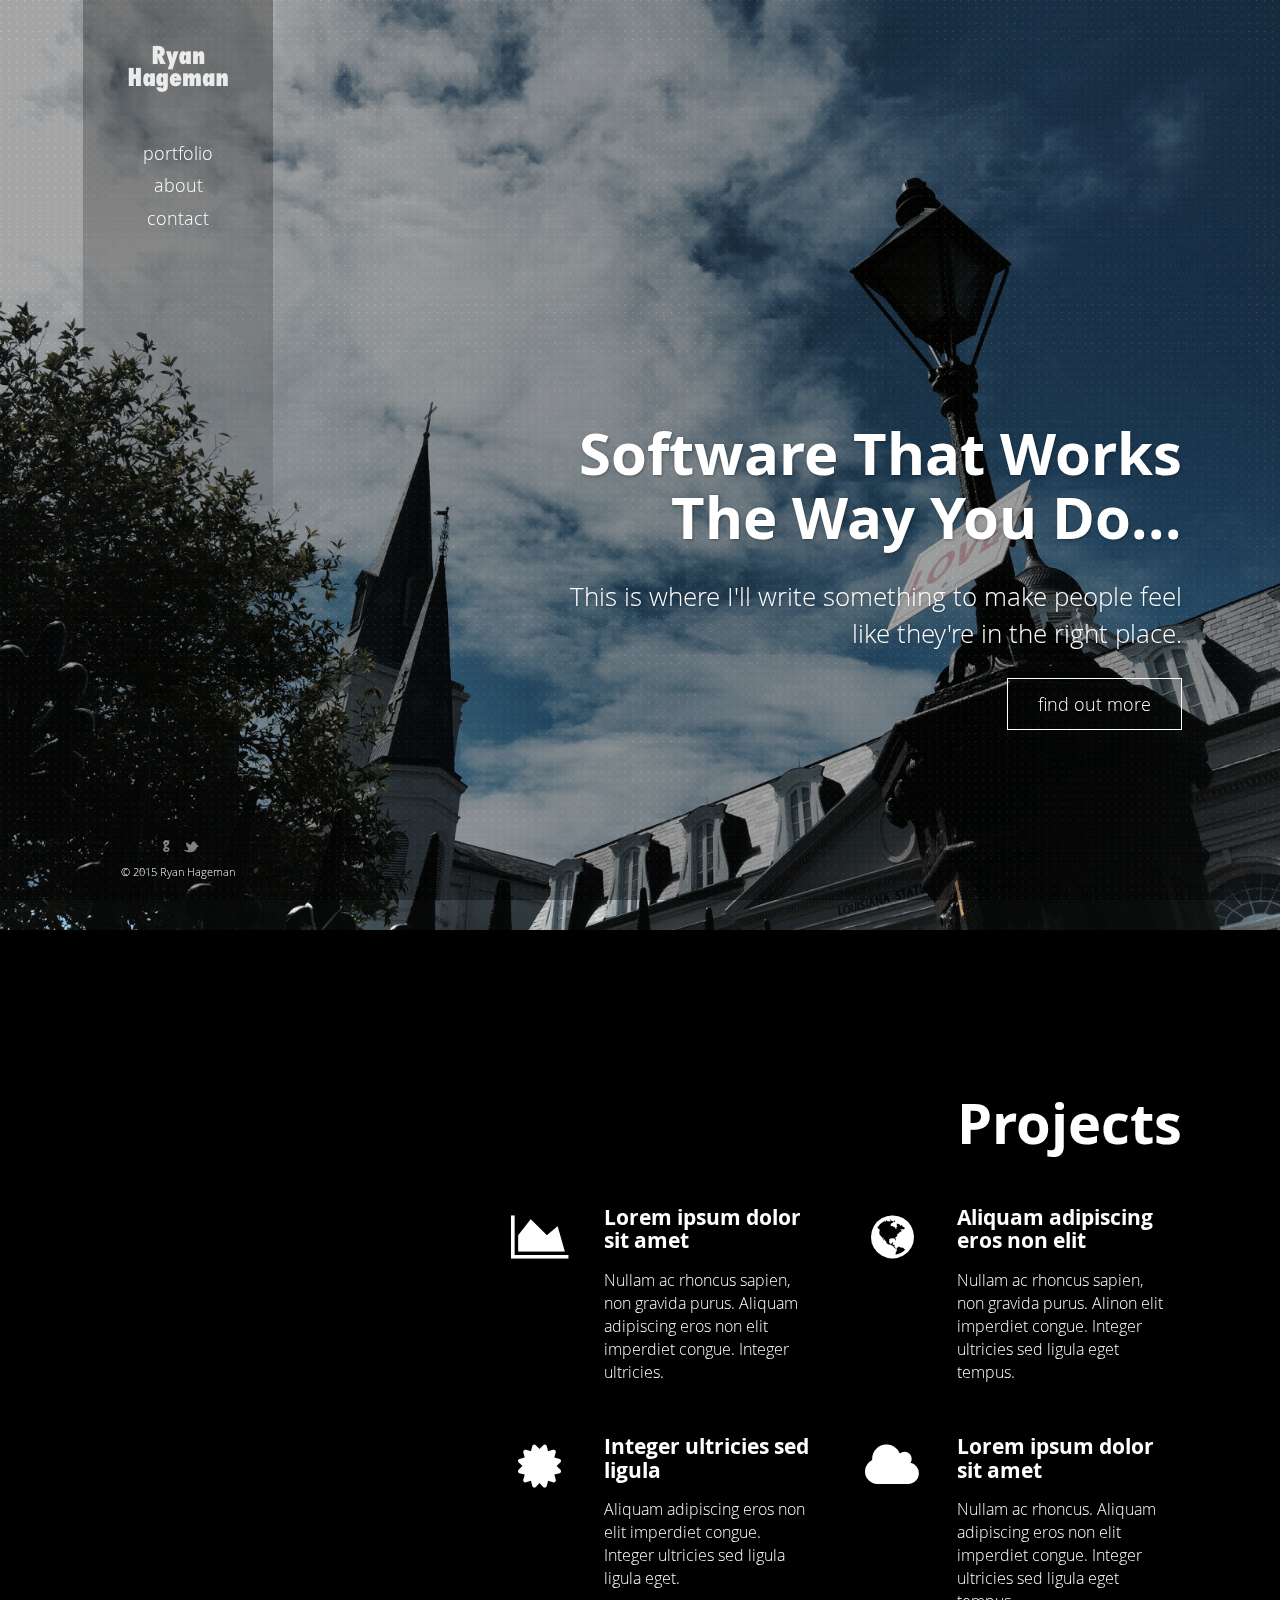
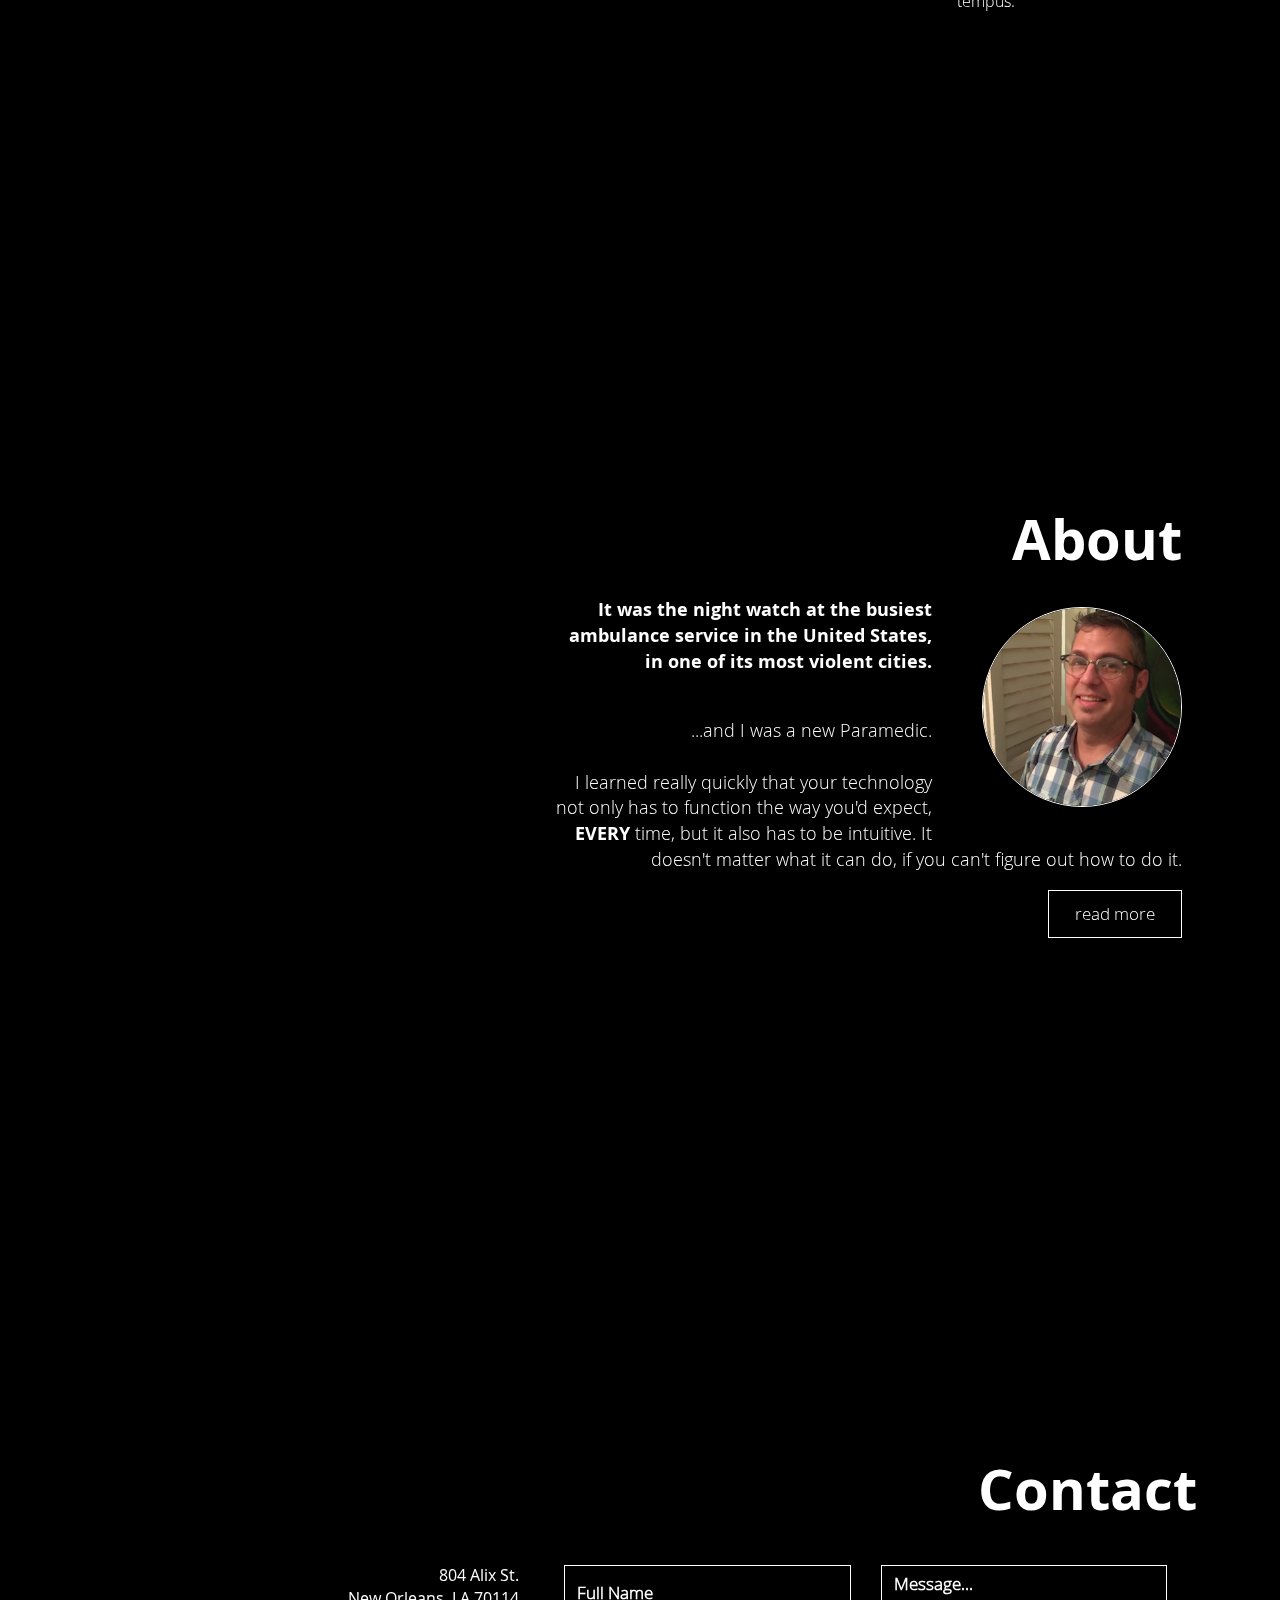
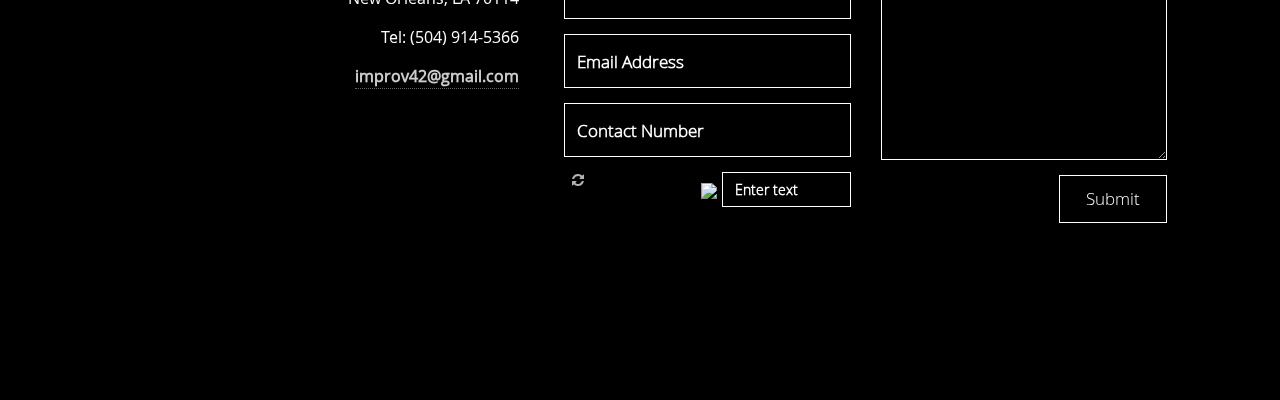
==== index.html @ 36275fd5 "Initial Commit" ====
<!DOCTYPE html>
<html lang="en">
  <head>
    <meta charset="utf-8">
    <meta http-equiv="X-UA-Compatible" content="IE=edge">
    <meta name="viewport" content="width=device-width, initial-scale=1.0">
    <meta name="description" content="">
    <meta name="author" content="">

    <title>Ryan Hageman - Software Development</title>

    <!-- favicon -->
    <link rel="icon" type="image/png" href="assets/images/other_images/favicon.png">

    <!-- Bootstrap core CSS -->
    <link href="assets/bootstrap/css/bootstrap.min.css" rel="stylesheet">
    <!-- Bootstrap theme -->
    <link href="assets/bootstrap/css/bootstrap-theme.min.css" rel="stylesheet">
    <!-- vegas bg -->
    <link href="assets/js/vegas/jquery.vegas.min.css" rel="stylesheet">
    <!-- owl carousel css -->
    <link href="assets/js/owl-carousel/owl.carousel.css" rel="stylesheet">
    <link href="assets/js/owl-carousel/owl.theme.css" rel="stylesheet">
    <link href="assets/js/owl-carousel/owl.transitions.css" rel="stylesheet">
    <!-- intro animations -->
    <link href="assets/js/wow/animate.css" rel="stylesheet">
    <!-- font awesome -->
    <link href="assets/css/font-awesome/css/font-awesome.min.css" rel="stylesheet">
    <!-- lightbox -->
    <link href="assets/js/lightbox/css/lightbox.css" rel="stylesheet">

    <!-- styles for this template -->
    <link href="assets/css/styles.css" rel="stylesheet">

    <!-- place your extra custom styles in this file -->
    <link href="assets/css/custom.css" rel="stylesheet">

    <!-- HTML5 shim and Respond.js IE8 support of HTML5 elements and media queries -->
    <!--[if lt IE 9]>
      <script src="https://oss.maxcdn.com/libs/html5shiv/3.7.0/html5shiv.js"></script>
      <script src="https://oss.maxcdn.com/libs/respond.js/1.3.0/respond.min.js"></script>
    <![endif]-->
  </head>

  <body data-default-background-img="assets/images/other_images/bg5.jpg" data-overlay="true" data-overlay-opacity="0.35">

    <!-- Outer Container -->
    <div id="outer-container">

      <!-- Left Sidebar -->
      <section id="left-sidebar">

        <div class="logo">
          <a href="#intro" class="link-scroll"><img src="assets/images/other_images/logo.png" alt="
          Ryan Hageman"></a>
        </div><!-- .logo -->

        <!-- Menu Icon for smaller viewports -->
        <div id="mobile-menu-icon" class="visible-xs" onClick="toggle_main_menu();"><span class="glyphicon glyphicon-th"></span></div>

        <ul id="main-menu">
          <!-- <li id="menu-item-carousel" class="menu-item scroll"><a href="#carousel">Carousel</a></li> -->
          <li id="menu-item-grid" class="menu-item scroll"><a href="#grid">Portfolio</a></li>
          <li id="menu-item-text" class="menu-item scroll"><a href="#text">About</a></li>
          <!-- <li id="menu-item-featured" class="menu-item scroll"><a href="#featured">Featured</a></li> -->
          <!-- <li id="menu-item-tabs" class="menu-item scroll"><a href="#tabs">Tabs</a></li> -->
          <li id="menu-item-contact" class="menu-item scroll"><a href="#contact">Contact</a></li>
        </ul><!-- #main-menu -->

      </section><!-- #left-sidebar -->
      <!-- end: Left Sidebar -->

      <section id="main-content" class="clearfix">

        <article id="intro" class="section-wrapper clearfix" data-custom-background-img="assets/images/other_images/bg1.jpg">
          <div class="content-wrapper clearfix wow fadeInDown" data-wow-delay="0.3s">
            <div class="col-sm-10 col-md-9 pull-right">

                <section class="feature-text">
                  <h1>Software That Works The Way You Do...</h1>
                  <p>This is where I'll write something to make people feel like they're in the right place.</p>
                  <p><a href="#grid" class="link-scroll btn btn-outline-inverse btn-lg">find out more</a></p>
                </section>

            </div><!-- .col-sm-10 -->
          </div><!-- .content-wrapper -->
        </article><!-- .section-wrapper -->

        <article id="grid" class="section-wrapper clearfix" data-custom-background-img="assets/images/other_images/bg2.jpg">
          <div class="content-wrapper clearfix">
            <div class="col-sm-11 col-md-10 pull-right">

                <h1 class="section-title">Projects</h1>

                <!-- grid -->
                <section class="grid row clearfix clearfix-for-2cols">

                  <!-- grid item -->
                  <div class="grid-item col-md-6">
                    <div class="item-content clearfix">
                      <span class="icon fa fa-area-chart"></span>
                      <div class="text-content">
                        <h5>Lorem ipsum dolor sit amet</h5>
                        <p>Nullam ac rhoncus sapien, non gravida purus. Aliquam adipiscing eros non elit imperdiet congue. Integer ultricies.</p>
                      </div>
                    </div><!-- end: .item-content -->
                  </div><!-- end: .grid-item -->

                  <!-- grid item -->
                  <div class="grid-item col-md-6">
                    <div class="item-content clearfix">
                      <span class="icon fa fa-globe"></span>
                      <div class="text-content">
                        <h5>Aliquam adipiscing eros non elit</h5>
                        <p>Nullam ac rhoncus sapien, non gravida purus. Alinon elit imperdiet congue. Integer ultricies sed ligula eget tempus.</p>
                      </div>
                    </div><!-- end: .item-content -->
                  </div><!-- end: .grid-item -->

                  <!-- grid item -->
                  <div class="grid-item col-md-6">
                    <div class="item-content clearfix">
                      <span class="icon fa fa-certificate"></span>
                      <div class="text-content">
                        <h5>Integer ultricies sed ligula</h5>
                        <p>Aliquam adipiscing eros non elit imperdiet congue. Integer ultricies sed ligula ligula eget.</p>
                      </div>
                    </div><!-- end: .item-content -->
                  </div><!-- end: .grid-item -->

                  <!-- grid item -->
                  <div class="grid-item col-md-6">
                    <div class="item-content clearfix">
                      <span class="icon fa fa-cloud"></span>
                      <div class="text-content">
                        <h5>Lorem ipsum dolor sit amet</h5>
                        <p>Nullam ac rhoncus. Aliquam adipiscing eros non elit imperdiet congue. Integer ultricies sed ligula eget tempus.</p>
                      </div>
                    </div><!-- end: .item-content -->
                  </div><!-- end: .grid-item -->

                </section><!-- end: grid -->

            </div><!-- .col-sm-11 -->
          </div><!-- .content-wrapper -->
        </article><!-- .section-wrapper -->

        <article id="text" class="section-wrapper clearfix" data-custom-background-img="assets/images/other_images/bg4.jpg">
          <div class="content-wrapper clearfix">
            <div class="col-sm-10 col-md-9 pull-right">

                <h1 class="section-title">About</h1>

                <p class="feature-paragraph"><img id="profile-photo" data-img-src="assets/images/other_images/profile_photo.jpeg" class="lazy rounded_border hover_effect pull-right" alt="Profile Photo">
                  <p>
                    <strong>It was the night watch at the busiest ambulance service in the United States, in one of its most violent cities.</strong>
                    <br/><br/>
                    <p>...and I was a new Paramedic.
                    <br/><br/>
                    I learned really quickly that your technology not only has to function the way you'd expect, <strong>EVERY</strong> time, but it also has to be intuitive. It doesn't matter what it can do, if you can't figure out how to do it.
                  </p>

                <p><a href="" onclick="populate_and_open_modal(event, 'modal-content-1');" class="btn btn-outline-inverse btn-sm">read more</a></p>

                <div class="content-to-populate-in-modal" id="modal-content-1">
                  <h1>About</h1>
                  <p><img data-img-src="assets/images/other_images/profile_photo.jpeg" class="lazy rounded_border hover_effect pull-right" alt="Lorem Ipsum">
                  <p>
                    <strong>It was night watch at the busiest ambulance service in the United States, in one of its most violent cities.</strong>
                    <br/>
                    <p>...and I was a new Paramedic.
                    <br/><br/>
                    I learned really quickly that your technology not only has to function the way you'd expect, EVERY time, but it also has to be intuitive. It doesn't matter what it can do, if you can't figure out how to do it.
                  </p>
                  <hr/>

                  <p>
                    <strong>One of the largest Paramedic schools in the United States, and the only one that used technology at its core for all of its teaching.</strong>
                    <br/><br/>
                    ...could you run the New Orleans Campus for us?
                    <br/><br/>
                    Over the long term, and over long distances, technology can be life saving, and enlightening. It can also present great troubleshooting opportunities. Managing an entire campus as well as its technology is a great opportunity to see how far you can stretch.
                  </p>

                  <hr/>

                  <p>
                    <strong>A busy private ambulance service, required to adopt new technology that will affect every moving part of its business.</strong>
                    <br/><br/>
                    ...could you handle that for us, please?
                    <br/><br/>
                    Upgrading to computer documentation changes everything from the Paramedic's patient interaction to the billing process at the end. There are new technologies and equipment to maintain and troubleshoot, as well as teaching the entire company how to use them. Management of large scale, long term projects is an art that involves creating a harmony between implementation, education, and maintenance.
                  </p>

                  <hr/>
                  <h4>But, what does this mean for you?</h4>
                  <p>
                    Having worked as a Paramedic, Teacher, Manager, and Technology Coordinator, I understand the user side of software and its implementation.
                    <br/><br/>
                    As a full stack Software Developer, I can help you create and implement your solution in a way that works for you and all of your people.
                  </p>
                </div><!-- #modal-content-1 -->

            </div><!-- .col-sm-10 -->
          </div><!-- .content-wrapper -->
        </article><!-- .section-wrapper -->

        <article id="contact" class="section-wrapper clearfix" data-custom-background-img="assets/images/other_images/bg3.jpg">
          <div class="content-wrapper clearfix">

              <h1 class="section-title">Contact</h1>

                <!-- CONTACT DETAILS -->
                <div class="contact-details col-sm-5 col-md-3">
                  <p>804 Alix St.<br/>New Orleans, LA 70114</p>
                  <p>Tel: (504) 914-5366</p>
                  <p><a href="mailto:improv42@gmail.com">improv42@gmail.com</a></p>
                </div>
                <!-- END: CONTACT DETAILS -->

                <!-- CONTACT FORM -->
                <div class="col-sm-7 col-md-9">
                  <!-- IMPORTANT: change the email address at the top of the assets/php/mail.php file to the email address that you want this form to send to -->
                  <form class="form-style validate-form clearfix" action="assets/php/mail.php" method="POST" role="form">

                    <!-- form left col -->
                    <div class="col-md-6">
                      <div class="form-group">
                        <input type="text" class="text-field form-control validate-field required" data-validation-type="string" id="form-name" placeholder="Full Name" name="name">
                      </div>
                      <div class="form-group">
                        <input type="email" class="text-field form-control validate-field required" data-validation-type="email" id="form-email" placeholder="Email Address" name="email">
                      </div>
                      <div class="form-group">
                        <input type="tel" class="text-field form-control validate-field phone" data-validation-type="phone" id="form-contact-number" placeholder="Contact Number" name="contact_number">
                      </div>
                      <div class="form-group text-right">
                        <img id="form-captcha-img" src="assets/php/form_captcha/captcha_img.php">
                        <input type="text" class="text-field form-control validate-field required" data-validation-type="captcha" id="form-captcha" placeholder="Enter text" name="captcha">
                        <span id="form-captcha-refresh" class="fa fa-refresh" title="Reload"></span>
                      </div>
                    </div><!-- end: form left col -->

                    <!-- form right col -->
                    <div class="col-md-6">
                      <div class="form-group">
                        <textarea placeholder="Message..." class="form-control validate-field required" name="message"></textarea>
                      </div>
                      <div class="form-group">
                        <img src="assets/images/theme_images/loader-form.GIF" class="form-loader">
                        <button type="submit" class="btn btn-sm btn-outline-inverse">Submit</button>
                      </div>
                      <div class="form-group form-general-error-container"></div>
                    </div><!-- end: form right col -->

                  </form>
                </div><!-- end: CONTACT FORM -->

          </div><!-- .content-wrapper -->
        </article><!-- .section-wrapper -->

      </section><!-- #main-content -->

      <!-- Footer -->
      <section id="footer">

        <!-- Go to Top -->
        <div id="go-to-top" onclick="scroll_to_top();"><span class="icon glyphicon glyphicon-chevron-up"></span></div>

        <ul class="social-icons">
          <li><a href="https://github.com/improv42" target="_blank" title="GitHub"><img src="assets/images/theme_images/social_icons/github.png" alt="GitHub"></a></li>
          <li><a href="https://twitter.com/improv42" target="_blank" title="Twitter"><img src="assets/images/theme_images/social_icons/twitter.png" alt="Twitter"></a></li>
        </ul>

        <!-- copyright text -->
        <div class="footer-text-line">&copy; 2015 Ryan Hageman</div>
      </section>
      <!-- end: Footer -->

    </div><!-- #outer-container -->
    <!-- end: Outer Container -->

    <!-- Modal -->
    <!-- DO NOT MOVE, EDIT OR REMOVE - this is needed in order for popup content to be populated in it -->
    <div class="modal fade" id="common-modal" tabindex="-1" role="dialog" aria-hidden="true">
      <div class="modal-dialog">
        <div class="modal-content">
          <button type="button" class="close" data-dismiss="modal" aria-hidden="true">&times;</button>
          <div class="modal-body clearfix">
          </div><!-- .modal-body -->
        </div><!-- .modal-content -->
      </div><!-- .modal-dialog -->
    </div><!-- .modal -->

    <!-- Javascripts
    ================================================== -->

    <!-- Jquery and Bootstrap JS -->
    <script src="http://ajax.googleapis.com/ajax/libs/jquery/1.11.2/jquery.min.js"></script>
    <script>window.jQuery || document.write('<script src="assets/js/jquery-1.11.2.min.js"><\/script>')</script>
    <script src="assets/bootstrap/js/bootstrap.min.js"></script>

    <!-- Easing - for transitions and effects -->
    <script src="assets/js/jquery.easing.1.3.js"></script>

    <!-- background image strech script -->
    <script src="assets/js/vegas/jquery.vegas.min.js"></script>

    <!-- detect mobile browsers -->
    <script src="assets/js/detectmobilebrowser.js"></script>

    <!-- detect scrolling -->
    <script src="assets/js/jquery.scrollstop.min.js"></script>

    <!-- owl carousel js -->
    <script src="assets/js/owl-carousel/owl.carousel.min.js"></script>

    <!-- lightbox js -->
    <script src="assets/js/lightbox/js/lightbox.min.js"></script>

    <!-- intro animations -->
    <script src="assets/js/wow/wow.min.js"></script>

    <!-- responsive videos -->
    <script src="assets/js/jquery.fitvids.js"></script>

    <!-- Custom functions for this theme -->
    <script src="assets/js/functions.js"></script>
    <script src="assets/js/initialise-functions.js"></script>

    <!-- IE9 form fields placeholder fix -->
    <!--[if lt IE 9]>
    <script>contact_form_IE9_placeholder_fix();</script>
    <![endif]-->

  </body>
</html>
---- assets/css/styles.css ----
@import url('fonts/stylesheet.css');

/* ====================================================
   GENERAL STYLES
   ==================================================== */

html {
    width:100%;
    height:100%;
}

body {
    font-family: 'open_sanslight', sans-serif;
    color: #fff;
    background: #000;
    width:100%;
    height:100%;
    font-size:18px;
    background-repeat:no-repeat;
    background-attachment:fixed;
    background-position:center center;
    background-size: cover;
    overflow:visible;
}

a,
.btn {
    -webkit-transition: all 0.4s;
    transition: all 0.4s;
    text-decoration: none;
    outline: none !important;
}

a {
    color:#fff;
    color:rgba(255,255,255,0.8);
    font-weight: bold;
}
a:hover {
    color:#fff;
    color:rgba(255,255,255,1);
    text-decoration: none;
}

p a {
    padding-bottom:1px;
    border-bottom:1px dotted rgba(255,255,255,0.4);
    font-family: 'open_sansregular', sans-serif;
}
p a:hover {
    border-color:#fff;
    border-color:rgba(255,255,255,1);
}

strong {
    font-family: 'open_sansbold', sans-serif;
}
em {
    font-family: 'open_sansitalic', sans-serif;
}

h1,
h2,
h3,
h4,
h5,
h6,
.h1,
.h2,
.h3,
.h4,
.h5,
.h6 {
    font-family: 'open_sansbold', sans-serif;
}

p {
    margin: 1em 0;
}

    @media (min-width: 768px) {

    }
    @media (min-width: 992px) {

    }
    @media (min-width: 1200px) {

    }

.pull-right {
    float: none !important;
}
    @media (min-width: 768px) {
        .pull-right {
            float: right !important;
        }
    }

blockquote {
    padding: 10px 20px;
    margin: 0 0 20px;
    font-size: 17.5px;
    border-left: 5px solid #eee;
    border-color:rgba(255,255,255,0.4);
    background:rgba(0,0,0,0.4);
}
blockquote p {
    margin:0.6em 0 !important;
}
ul, ol {
    display:inline-block;
    text-align:left;
}
ul ul, ul ol, ol ul, ol ol {
    display:block;
}
dl {
    margin-bottom:2em;
}
* + dl {
    margin-top:2em;
}
dt {
    font-family: 'open_sansbold', sans-serif;
}

/* -------------- Bootstrap Tables ----------------- */

table {
    text-align: left;
}
.table-striped>tbody>tr:nth-child(odd)>td, .table-striped>tbody>tr:nth-child(odd)>th {
    background-color: transparent;
    background-color: rgba(255,255,255,0.04);
}
.table-bordered, .table-bordered>thead>tr>th, .table-bordered>tbody>tr>th, .table-bordered>tfoot>tr>th, .table-bordered>thead>tr>td, .table-bordered>tbody>tr>td, .table-bordered>tfoot>tr>td {
    border-color: #313131;
    border-color:rgba(255,255,255,0.1);
}
.table>thead>tr>th, .table>tbody>tr>th, .table>tfoot>tr>th, .table>thead>tr>td, .table>tbody>tr>td, .table>tfoot>tr>td {
    border-top-color:#313131;
    border-top-color:rgba(255,255,255,0.1);
}
.table>thead>tr>th {
    border-bottom-color: #313131;
    border-bottom-color:rgba(255,255,255,0.15);
}
.table-hover>tbody>tr:hover>td, .table-hover>tbody>tr:hover>th {
    background-color: transparent;
    background-color: rgba(255,255,255,0.08);
}
.table >thead>tr>td.active, .table>tbody>tr>td.active, .table>tfoot>tr>td.active, .table>thead>tr>th.active, .table>tbody>tr>th.active, .table>tfoot>tr>th.active, .table>thead>tr.active>td, .table>tbody>tr.active>td, .table>tfoot>tr.active>td, .table>thead>tr.active>th, .table>tbody>tr.active>th, .table>tfoot>tr.active>th {
    background-color: rgba(245,245,245,0.3);
}
.table>thead>tr>td.success, .table>tbody>tr>td.success, .table>tfoot>tr>td.success, .table>thead>tr>th.success, .table>tbody>tr>th.success, .table>tfoot>tr>th.success, .table>thead>tr.success>td, .table>tbody>tr.success>td, .table>tfoot>tr.success>td, .table>thead>tr.success>th, .table>tbody>tr.success>th, .table>tfoot>tr.success>th {
    background-color: rgba(198,237,181,0.3);
}
.table>thead>tr>td.info, .table>tbody>tr>td.info, .table>tfoot>tr>td.info, .table>thead>tr>th.info, .table>tbody>tr>th.info, .table>tfoot>tr>th.info, .table>thead>tr.info>td, .table>tbody>tr.info>td, .table>tfoot>tr.info>td, .table>thead>tr.info>th, .table>tbody>tr.info>th, .table>tfoot>tr.info>th {
    background-color: rgba(185,224,244,0.3);
}
.table>thead>tr>td.warning, .table>tbody>tr>td.warning, .table>tfoot>tr>td.warning, .table>thead>tr>th.warning, .table>tbody>tr>th.warning, .table>tfoot>tr>th.warning, .table>thead>tr.warning>td, .table>tbody>tr.warning>td, .table>tfoot>tr.warning>td, .table>thead>tr.warning>th, .table>tbody>tr.warning>th, .table>tfoot>tr.warning>th {
    background-color: rgba(247,239,199,0.3);
}
.table>thead>tr>td.danger, .table>tbody>tr>td.danger, .table>tfoot>tr>td.danger, .table>thead>tr>th.danger, .table>tbody>tr>th.danger, .table>tfoot>tr>th.danger, .table>thead>tr.danger>td, .table>tbody>tr.danger>td, .table>tfoot>tr.danger>td, .table>thead>tr.danger>th, .table>tbody>tr.danger>th, .table>tfoot>tr.danger>th {
    background-color: rgba(240,158,158,0.3);
}

/* -------------- Bootstrap Contectual Backgrounds ----------------- */
.bg-primary {
    background-color: rgba(66,139,202,0.3);
}
.bg-success {
    background-color: rgba(198,237,181,0.3);
}
.bg-info {
    background-color: rgba(185,224,244,0.3);
}
.bg-warning {
    background-color: rgba(247,239,199,0.3);
}
.bg-danger {
    background-color: rgba(240,158,158,0.3);
}

/* -------------- Bootstrap Navs ----------------- */
.nav, ul.nav {
    display:block;
    border-bottom-color:rgba(255,255,255,0.15);
}
.nav>li>a:hover, .nav>li>a:focus {
    background-color: #eee;
    color: #fff;
    background-color: rgba(238,238,238,0.2);
    border-color: rgba(238,238,238,0.1);
}
.nav.nav-tabs>li>a:hover, .nav.nav-tabs>li>a:focus {
    border-bottom-color:rgba(255,255,255,0.15) !important;
}
.nav-pills>li.active>a, .nav-pills>li.active>a:hover, .nav-pills>li.active>a:focus {
    color: #000;
    background-color: #fff;
}
.nav>li.disabled>a:hover, .nav>li.disabled>a:focus {
    border-color: transparent;
    background-color: transparent;
}

/* -------------- Bootstrap Collapse ----------------- */
.tab-content > .active {
   text-align: left;
   padding: 15px;
} 
.panel {
    -webkit-box-shadow: none;
    box-shadow: none;
    border-color:rgba(255,255,255,0.1);
    background-color:rgba(255,255,255,0.15);
}
.panel>.panel-heading {
    color: #333;
    text-shadow:none;
}
.panel-title>a:hover {
    color: #000;
    text-decoration: none;
}

/* -------------- BUTTONS ----------------- */

.btn {
    -webkit-transition: all 0.4s;
    transition: all 0.4s;
    border-radius: 0;
    font-family: 'open_sanslight', sans-serif;
}

.btn-outline-inverse {
  color: #fff;
  background-color: transparent;
  border-color: #fff;
}
.btn-outline-inverse:hover,
.btn-outline-inverse:focus,
.btn-outline-inverse:active {
  color: #000;
  text-shadow: none;
  background-color: #fff;
  border-color: #fff;
}

/* ====================================================
   PAGE BACKGROUND AND OUTER CONTAINERS
   ==================================================== */


#outer-container {
    display:block;
    width:100%;
    height:100%;
}

/* ====================================================
   FIXED LEFT SIDEBAR (LOGO + MENU)
   ==================================================== */

#left-sidebar {
    display:block;
    background: rgba(0,0,0,0.29); 
}

    @media (min-width: 768px) {
        #left-sidebar {
            /* any change has to be replicated in #footer below */
            height:100%;
            position: fixed;
            top:0;
            left:3%;  
            width:13%;
            max-width:150px;
            min-width:150px; 
            background: -moz-linear-gradient(top,  rgba(0,0,0,0.29) 0%, rgba(0,0,0,0) 78%, rgba(0,0,0,0) 100%);
            background: -webkit-gradient(linear, left top, left bottom, color-stop(0%,rgba(0,0,0,0.29)), color-stop(78%,rgba(0,0,0,0)), color-stop(100%,rgba(0,0,0,0)));
            background: -webkit-linear-gradient(top,  rgba(0,0,0,0.29) 0%,rgba(0,0,0,0) 78%,rgba(0,0,0,0) 100%);
            background: -o-linear-gradient(top,  rgba(0,0,0,0.29) 0%,rgba(0,0,0,0) 78%,rgba(0,0,0,0) 100%);
            background: -ms-linear-gradient(top,  rgba(0,0,0,0.29) 0%,rgba(0,0,0,0) 78%,rgba(0,0,0,0) 100%);
            background: linear-gradient(to bottom,  rgba(0,0,0,0.29) 0%,rgba(0,0,0,0) 78%,rgba(0,0,0,0) 100%);
            filter: progid:DXImageTransform.Microsoft.gradient( startColorstr='#4a000000', endColorstr='#00000000',GradientType=0 ); 
        }
    }
    @media (min-width: 992px) {
        #left-sidebar {
            /* any change has to be replicated in #footer below */
            left:6.5%;  
            width:13%;
            max-width:205px;
            min-width:190px; 
        }
    }
    @media (min-width: 1200px) {

    }

/* -------------- LOGO ----------------- */

#left-sidebar .logo {
    padding:15px 0 20px 0;
    text-align: center;
    background: rgba(0,0,0,0.1);
}

#left-sidebar .logo img {
    display:block;
    margin:0 auto;
    width:auto;
    max-width:75%;
    height:auto;
}

    @media (min-width: 768px) {
        #left-sidebar .logo {
            padding:28px 0 20px 0;
            background: none;
        }
    }
    @media (min-width: 992px) {
        #left-sidebar .logo {
            padding:42px 0 30px 0;
        }
    }
    @media (min-width: 1200px) {

    }

/* -------------- MAIN MENU ----------------- */

#left-sidebar #mobile-menu-icon {
    display: block;
    width: auto;
    height: 50px;
    line-height: 50px;
    text-decoration: none;
    margin: 0;
    color: #c9c9c9;
    font-weight: bold;
    background: rgba(0,0,0,0.2);
    cursor:pointer;
    -webkit-transition: all 0.4s;
    transition: all 0.4s; 
}

#left-sidebar #mobile-menu-icon span {
    font-size: 1.43em;
    line-height: 45px;
    height: 50px;
    text-align: center;
    display: block;
    margin:0 auto;
    -webkit-transition: all 0.4s;
    transition: all 0.4s;  
}

#left-sidebar #mobile-menu-icon:hover,
#left-sidebar #mobile-menu-icon.active {
    color: #fff;
    background: rgba(0,0,0,0.4);
}

#left-sidebar #main-menu {
    display:none;
    list-style: none;
    margin:0;
    padding:0;
    font-family: 'open_sanslight', sans-serif;
    font-size:0.86em;
    line-height:1.05;
    text-transform: lowercase;
    background: rgba(0,0,0,0.1);
    width:100%;
}

#left-sidebar #main-menu > li.menu-item {
    display:block;
    margin:0;
    padding:0;
}

#left-sidebar #main-menu > li.menu-item > a,
#left-sidebar #main-menu > li.menu-item > span {
    display:block;
    padding:13px 10px;
    background:rgba(0,0,0,0.01);
    color:#fff;
    text-decoration: none;
    text-align: center;
    font-weight: normal;
}

#left-sidebar #main-menu > li.menu-item > a:hover {
    background:rgba(0,0,0,0.3);
}

#left-sidebar #main-menu > li.menu-item.active > * {
    font-family: 'open_sansbold', sans-serif;
    font-weight: bold;
    background:rgba(0,0,0,0.15);
}

    @media (min-width: 768px) {
        #left-sidebar #main-menu {
            display:block;
            margin:8px 0;
            background:none;
            font-size:0.9em;
            line-height:1;            
        } 
        #left-sidebar #main-menu > li.menu-item > a,
        #left-sidebar #main-menu > li.menu-item > span {
            padding:7px 10px;
        }             
    }
    @media (min-width: 992px) {
        #left-sidebar #main-menu {
            margin:12px 0;
            font-size:1.02em;
            line-height:1;              
        }
    }
    @media (min-width: 1200px) {

    }


/* ====================================================
   FOOTER (text)
   ==================================================== */

#footer {
    display:block;
    background: rgba(0,0,0,0.29); 
    padding:15px 5px;
    text-align: center;
    font-size:0.6em;    
}

#go-to-top {
    display:block;
    position: fixed;
    bottom:5px;
    left:auto;
    right:5px;
    cursor: default;
    z-index:100;
    outline:none;
    opacity: 0;
    filter: alpha(opacity=0);
    -webkit-transition: all 0.4s;
    transition: all 0.4s;  
}
#go-to-top.active {
    cursor: pointer;
    opacity: 0.5;
    filter: alpha(opacity=50);
}
#go-to-top.active:hover {
    bottom:10px;
    opacity: 1;
    filter: alpha(opacity=100);
}
#go-to-top .icon {
    line-height: 40px;
    height: 40px;
    width: 40px;
    text-align: center;
    font-size:18px;
    color:#fff; 
}

/* Social Icons */
#footer .social-icons {
    display:block;
    list-style: none;
    margin:10px 0;
    padding:0;
    text-align: center;
}
#footer .social-icons li {
    display:inline-block;
    margin:0 2px;
    padding:0;
}
#footer .social-icons li a {
    -webkit-transition: all 0.4s;
    transition: all 0.4s; 
    opacity: 0.5;
    filter: alpha(opacity=50); 
}
#footer .social-icons li a:hover {
    opacity: 1;
    filter: alpha(opacity=100); 
}
#footer .social-icons li img {
    width:18px !important;
    height: auto !important
}

    @media (min-width: 768px) {
        #footer {
            /* have to match with #left-sidebar rules above */
            position: fixed;
            bottom: 10px;
            left: 3%;
            margin:10px 0;
            width:13%;
            max-width:150px;
            min-width:150px;
            text-align: center;
            background:none;
            z-index: 0;
            padding: 0;
        }
        #go-to-top {
            left:5px;
            right:auto;
        }
    }
    @media (min-width: 992px) {
        #footer {
            /* have to match with #left-sidebar rules above */
            left:6.5%;  
            max-width:205px;
            min-width:190px; 
        }   
    }
    @media (min-width: 1200px) {

    }

/* ====================================================
   MAIN CONTENT
   ==================================================== */

#main-content {
    display:block;
    position: relative;
    margin:20px 5%;
    overflow: visible;
    min-height:1px;
    font-family: 'open_sanslight', sans-serif;
    -webkit-transform: translate3d(0,0,0);
}

    @media (min-width: 768px) {
        #main-content {
            margin:0 3% 0 22%;
            height:100%;
        }
    }
    @media (min-width: 992px) {
        #main-content {
            margin:0 6.5% 0 24.5%;
        }
    }
    @media (min-width: 1200px) {

    }

#loader-main-content {
    display:none;
    height:200px;
    width:100%;
    background:url(../images/theme_images/loader.GIF) no-repeat center center;
    opacity: 0.5;
    filter: alpha(opacity=50);
}

#main-content .section-wrapper {
    display:block;
    position: relative;        
}

#main-content .section-wrapper.modified-height {
    height:auto !important;
}


    @media (min-width: 768px) {
        #main-content .section-wrapper {
            width:100%;
            min-height:100%;
        }

        #main-content .section-wrapper.modified-height {
            height:100%;
        }
    }
    @media (min-width: 992px) {

    }
    @media (min-width: 1200px) {

    }

#main-content .section-wrapper .content-wrapper {
    display:block;
    width:100%;
    position: static;
    right:auto;
    bottom:auto;
    text-align: center;
    text-shadow: 1px 1px 2px rgba(0, 0, 0, 0.18);
    padding:65px 0 95px 0;
    background: url(../images/theme_images/mobile_section_divider.png) no-repeat center bottom;
    background-size:35% auto;            
}

#main-content .section-wrapper.modified-height .content-wrapper {
    height:auto !important;
}

#main-content .section-wrapper:first-of-type .content-wrapper { padding-top:35px; }
#main-content .section-wrapper:last-of-type .content-wrapper { padding-bottom:35px; background:none; }


    @media (min-width: 768px) {
        #main-content .section-wrapper .content-wrapper {
            position: absolute;
            right:0;
            bottom:16%;
            text-align: right;
            padding:0;
            background:none;
        }
        #main-content .section-wrapper .content-wrapper:first-of-type { padding-top:0; }
        #main-content .section-wrapper .content-wrapper:last-of-type { padding-bottom:0; } 

        #main-content .section-wrapper .content-wrapper.mid-vertical-positioning {
            min-height: 60%;
        }     
    }
    @media (min-width: 992px) {
        #main-content .section-wrapper .content-wrapper { 
        }
    }
    @media (min-width: 1200px) {

    }    

/* General Heading Styles */

h1 {
    font-size:2.25em;
    line-height:1.1;
    margin:0.5em 0;
    text-shadow: 1px 1px 3px rgba(0, 0, 0, 0.33);
}
h2 {
    font-size:1.85em;
    line-height:1.1;
    margin:0.55em 0;
    text-shadow: 1px 1px 2px rgba(0, 0, 0, 0.33);
}
h3 {
    font-size:1.45em;
    line-height:1.1;
    margin:0.6em 0;
    text-shadow: 1px 1px 2px rgba(0, 0, 0, 0.33);
}
h4 {
    font-size:1.25em;
    line-height:1.1;
    margin:0.65em 0;
    text-shadow: 1px 1px 2px rgba(0, 0, 0, 0.33);
}
h5 {
    font-size:1.15em;
    line-height:1.1;
    margin:0.7em 0;
    text-shadow: 1px 1px 2px rgba(0, 0, 0, 0.33);
}
h6 {
    font-size:1.05em;
    line-height:1.1;
    margin:0.7em 0;
    text-shadow: 1px 1px 2px rgba(0, 0, 0, 0.33);
}

#main-content *.section-title {
    text-shadow: 1px 1px 4px rgba(0, 0, 0, 0.4);
}

#main-content .feature-paragraph {
    font-size:1.1em;
}

    @media (min-width: 768px) {
        h1 { font-size:2.5em; }
        h2 { font-size:1.95em; }
        h3 { font-size:1.65em; }
        h4 { font-size:1.28em; }
        h5 { font-size:1.15em; }
        h6 { font-size:1.05em; }
    }
    @media (min-width: 992px) {
        h1 { font-size:3.1em; }
        h2 { font-size:2.4em; }
        h3 { font-size:2em; }
        h4 { font-size:1.6em; }
        h5 { font-size:1.3em; }
        h6 { font-size:1.1em; }        
    }
    @media (min-width: 1200px) {

    } 

#main-content .btn-lg {
   font-size:0.9em;
   padding:13px 30px; 
}

#main-content .btn-sm {
   font-size:0.73em;
   padding:10px 26px; 
}

#main-content .btn-xs {
   font-size:0.65em;
   padding:6px 18px; 
}

    @media (min-width: 768px) {
        #main-content .btn-lg { font-size:0.95em; }
        #main-content .btn-sm { font-size:0.80em; }
        #main-content .btn-xs { font-size:0.70em; }
    }
    @media (min-width: 992px) {
        #main-content .btn-lg { font-size:1.05em; }
        #main-content .btn-sm { font-size:0.95em; }
        #main-content .btn-xs { font-size:0.75em; }
    }
    @media (min-width: 1200px) {

    }    

/* feature text (larger) styles */
#main-content .feature-text {
    display:block;
    font-size:1em;
}

    @media (min-width: 768px) {
        #main-content .feature-text { font-size:1.18em; }
        #main-content .feature-text h1 { font-size:2.25em; }
        #main-content .feature-text h2 { font-size:1.9em; }
        #main-content .feature-text h3 { font-size:1.65em; }
        #main-content .feature-text h4 { font-size:1.35em; }
        #main-content .feature-text h5 { font-size:1.22em; }
        #main-content .feature-text h6 { font-size:1.1em; }
        #main-content .feature-text .btn-lg { font-size:0.7em; }
        #main-content .feature-text .btn-sm { font-size:0.58em; }
        #main-content .feature-text .btn-xs { font-size:0.43em; }        
    }
    @media (min-width: 992px) {
        #main-content .feature-text { font-size:1.44em; }   
    }
    @media (min-width: 1200px) {

    } 

/* -------------- GRID ----------------- */

#main-content .grid {
    display:block;
    margin:1em 0;
    padding:0;
    list-style: none;
    font-size:0.9em;
}

#main-content .grid > li,
#main-content .grid .grid-item {
    display:block;
    position: relative;
    padding-top:15px;
    padding-bottom:15px; 
    border-bottom:1px solid rgba(255,255,255,0.2); 
    text-align: left;  
}
#main-content .grid > li:last-child,
#main-content .grid .grid-item:last-of-type { border-bottom:none; }

#main-content .grid > li > .item-content,
#main-content .grid .grid-item .item-content {
    display:block;
    outline:none;
    text-decoration: none;
}

#main-content .grid .icon {
    display:block;
    position: relative;
    width:16%;
    height:auto;
    float:left; 
    padding:10px 2%; 
}
#main-content .grid .icon.glyphicon,
#main-content .grid .icon.fa {
    text-align: center;
    font-size:2.8em;
    color:#fff;
    width:20%;
    padding:10px 0;
}

#main-content .grid .text-content {
    display:block;
    padding-left:25%;
}

    @media (min-width: 768px) {
        #main-content .grid > li,
        #main-content .grid .grid-item {
            padding-top:10px;
            padding-bottom:10px; 
            border-bottom:none;   
        }

        #main-content .grid .icon { 
            padding:10px 0; 
        }  
        #main-content .grid .icon.glyphicon,
        #main-content .grid .icon.fa {
            font-size:2.9em; 
            padding:20px 0; 
        }      
    }
    @media (min-width: 992px) {
        #main-content .grid .icon { 
            width:26%;
            padding:10px 2%; 
        }
        #main-content .grid .icon.glyphicon,
        #main-content .grid .icon.fa {
            font-size:3.1em;  
            width:30%;
        }

        #main-content .grid .text-content {
            padding-left:35%;
        }         
    }
    @media (min-width: 1200px) {

    }

#main-content .projects-grid {
    display:block;
    margin:1em 0;
    padding:0;
    list-style: none;
}

#main-content .projects-grid > li,
#main-content .projects-grid .grid-item {
    display:block;
    position: relative;
    margin-top:5px;
    margin-bottom:5px; 
    padding-right:5px;
    padding-left:5px;
    height:150px;
    position: relative;
}

#main-content .projects-grid > li > .item-content,
#main-content .projects-grid .grid-item .item-content {
    display:block;
    width:100%;
    height:100%;
    position: relative;
    overflow: hidden;
    -webkit-transition: none;
    transition: none;
    -webkit-transition: all 0.4s;
    transition: all 0.4s;
    -webkit-box-shadow: 1px 1px 5px 0px rgba(0, 0, 0, 0.16);
    -moz-box-shadow:    1px 1px 5px 0px rgba(0, 0, 0, 0.16);
    box-shadow:         1px 1px 5px 0px rgba(0, 0, 0, 0.16);    
}

#main-content .projects-grid > li > .item-content:hover,
#main-content .projects-grid .grid-item .item-content:hover {
    -webkit-box-shadow: none;
    -moz-box-shadow:    none;
    box-shadow:         none;
}

#main-content .projects-grid > li > .item-content .item-thumbnail,
#main-content .projects-grid .grid-item .item-content .item-thumbnail {
    display:block;
    width:auto !important;
    min-width:100%;
    height:100%;
    position: absolute;
    top:0;
    left:50%;
    margin-left:-50%; 
    z-index:0;
    border:none;
    opacity: 0.65;
    filter: alpha(opacity=65);
}

#main-content .projects-grid > li > .item-content .overlay,
#main-content .projects-grid .grid-item .item-content .overlay {
    display:block;
    width:100%;
    height:100%;
    position: absolute;
    bottom:50%;
    left:0; 
    z-index:1;
    opacity: 0;
    background:#fff;
    background:rgba(255,255,255,0.7);
    opacity: 0;
    filter: alpha(opacity=0);
    -webkit-transition: all 0.5s 0.4s;
    transition: all 0.5s 0.4s;
}

#main-content .projects-grid > li > .item-content:hover .overlay,
#main-content .projects-grid .grid-item .item-content:hover .overlay {
    opacity: 1;
    filter: alpha(opacity=100);
    bottom:0;
}

#main-content .projects-grid > li > .item-content .overlay .title,
#main-content .projects-grid .grid-item .item-content .overlay .title {
    font-size:0.9em;
    text-shadow: 1px 1px 1px rgba(0, 0, 0, 0.2);
    color:#000;
    display:block;
    line-height:1.25;
    width:76%;
    bottom:13%;
    right:12%;
    text-align: right;
    position: absolute;
    font-family: 'open_sanslight', sans-serif;
    font-weight: bold;
    -webkit-transition: all 0.4s;
    transition: all 0.4s;
}

    @media (min-width: 768px) {
        #main-content .projects-grid > li,
        #main-content .projects-grid .grid-item {
            height:115px;
            margin-top:10px;
            margin-bottom:10px; 
            padding-right:10px;
            padding-left:10px;            
        }   
    }
    @media (min-width: 992px) {
        #main-content .projects-grid > li,
        #main-content .projects-grid .grid-item {
            height:145px;
            font-size:1em;
        }    
        #main-content .projects-grid > li > .item-content .overlay .title,
        #main-content .projects-grid .grid-item .item-content .overlay .title {
            bottom:10%;
        }      
    }
    @media (min-width: 1200px) {
        #main-content .projects-grid > li,
        #main-content .projects-grid .grid-item {
            height:145px;
            font-size:1.05em;
        }   
    }


/* -------------- FEATURE COLUMNS ----------------- */

#main-content .feature-columns {
    display:block;
    margin:1em 0;
    padding:0;
    list-style: none;
}

#main-content .feature-columns .feature-col .thumbnail {
    background-color: transparent;
    background-color: rgba(0,0,0,0);
    border: 1px solid transparent;
    border: 1px solid rgba(255,255,255,0);
    border-radius: 0;
    padding:0;
    color:#fff;
    font-size:0.85em;
    text-align: left;
    -webkit-box-shadow: none;
    -moz-box-shadow:    none;
    box-shadow:         none; 
    outline:none;
    text-decoration: none;
    -webkit-transition: all 0.4s;
    transition: all 0.4s;
}
#main-content .feature-columns .feature-col .thumbnail:hover {
    background-color: transparent;
    background-color: rgba(0,0,0,0.3);
    background:#fff;
    border: 1px solid rgba(255,255,255,0.1);
    color:#000;
    text-decoration: none;
}

#main-content .feature-columns .feature-col .thumbnail * {
    color:#fff;
    text-decoration: none;
    outline: none;
    -webkit-transition: color 0.4s;
    transition: color 0.4s;
}
#main-content .feature-columns .feature-col .thumbnail:hover * {
    color:#000;
    text-shadow:none;
}

#main-content .feature-columns .feature-col .thumbnail .image-container {
    display:block;
    width:100%;
    max-width: 100%;
    margin-right: auto;
    margin-left: auto;
    position: relative;
    overflow: hidden;
}

#main-content .feature-columns .feature-col a.thumbnail .image-container:after,
#main-content .feature-columns .feature-col .linked .image-container:after {
    content:"";
    display: block;
    position: absolute;
    top:0;
    left:0;
    width: 100%;
    height: 100%;
    background:url(../images/theme_images/more-plus-icon.png) no-repeat center center;
    background-color: rgba(0,0,0,0.45);
    opacity: 0;
    filter: alpha(opacity=0);
    -webkit-transition: all 0.4s;
    transition: all 0.4s;
}
#main-content .feature-columns .feature-col a.thumbnail:hover .image-container:after,
#main-content .feature-columns .feature-col .linked:hover .image-container:after {
    opacity: 1;
    filter: alpha(opacity=100);
}

#main-content .feature-columns .feature-col .thumbnail img.item-thumbnail {
    width:100% !important;
    height:auto !important;
    opacity: 0.8;
    filter: alpha(opacity=80);
    -webkit-transition: all 0.4s;
    transition: all 0.4s;
}
#main-content .feature-columns .feature-col .thumbnail:hover img.item-thumbnail {
    opacity: 1;
    filter: alpha(opacity=100);
}

#main-content .feature-columns .feature-col .thumbnail .caption {
    padding:10px 12px 11px 12px;
}

#main-content .feature-columns .feature-col .thumbnail .caption h1,
#main-content .feature-columns .feature-col .thumbnail .caption h2,
#main-content .feature-columns .feature-col .thumbnail .caption h3,
#main-content .feature-columns .feature-col .thumbnail .caption h4,
#main-content .feature-columns .feature-col .thumbnail .caption h5,
#main-content .feature-columns .feature-col .thumbnail .caption h6,
#main-content .feature-columns .feature-col .thumbnail .caption p {
    margin:0.5em 0;
}

    @media (min-width: 768px) and (max-width: 991px) {
        #main-content .feature-columns .feature-col .thumbnail:before,
        #main-content .feature-columns .feature-col .thumbnail:after {
            content: " ";
            display: table;
        }
        #main-content .feature-columns .feature-col .thumbnail:after {
            clear: both;
        }
        #main-content .feature-columns .feature-col .thumbnail .image-container {
            float:left;
            width:auto !important;
            max-width: 45%;
            height:auto !important;
            margin-right:17px;
        }
        #main-content .feature-columns .feature-col .thumbnail .image-container {
            content:"";
            display:table;
            clear:both;
        }
        #main-content .feature-columns .feature-col .thumbnail .caption {
            padding:12px;
        }        
    }
    @media (min-width: 992px) {
        #main-content .feature-columns .feature-col .thumbnail {
            text-align: left;
        } 
        #main-content .feature-columns .feature-col .thumbnail .caption {
            padding:13px 17px 15px 17px;
        }         
    }
    @media (min-width: 1200px) {
 
    }

/* -------------- CONTACT FORM ----------------- */

.form-style {
    display:block;
    margin:1em 0;
    padding:0;
}

.form-style .form-group {
    position:relative;
}

.form-style input.text-field,
.form-style textarea {
    background:rgba(0,0,0,0.15);
    border-color:#fff;
    -webkit-border-radius: 0;
    -moz-border-radius: 0;
    border-radius: 0;  
    color:#fff;
    height:34px;
    -webkit-box-shadow: none;
    -moz-box-shadow:    none;
    box-shadow:         none; 
    -webkit-transition: all 0.4s;
    transition: all 0.4s;   
}

.form-style input.text-field::-webkit-input-placeholder,
.form-style input.text-field:-moz-placeholder,
.form-style input.text-field::-moz-placeholder,
.form-style input.text-field:-ms-input-placeholder {
    color:#fff !important;
    font-weight: bold;
}

.form-style input.text-field:focus,
.form-style textarea:focus {
    color:#000;
    background:#fff;
    border-color:#fff;
    -webkit-box-shadow: none;
    -moz-box-shadow:    none;
    box-shadow:         none;  
}

.form-style textarea {
    height:125px;
}

.form-style .alert {
    display: none;
    background:#fff;
    color:#a10000;
    font-size: 0.7em;
    font-family: 'open_sansbold', sans-serif;
    border-radius: 0;
    padding:8px 10px;
}
.form-style .alert.success {
    color:#119400;
}

.form-style .form-general-error-container {
    display:none;
}
.form-style .form-general-error-container .alert {
    display:block;
}

.form-style .form-loader {
    margin-right:8px;
    display: none;
}

#main-content .contact-details {
    font-size: 0.9em;
    font-family: 'open_sansregular', sans-serif;
}

    @media (min-width: 768px) {
        .form-style input.text-field,
        .form-style textarea {
            height:35px;
            font-size:0.85em;
        }
        .form-style textarea {
            height:120px;
        }        
    }
    @media (min-width: 992px) {
        .form-style input.text-field,
        .form-style textarea {
            height:54px;
            font-size:0.97em;
        }
        .form-style textarea {
            height:195px;
        }  
    }
    @media (min-width: 1200px) {  
    }

/* Placeholder Styling */

*::-webkit-input-placeholder {
    color: #fff !important;
    font-weight: bold;
    -webkit-transition: all 0.4s;
    transition: all 0.4s;       
}
*:-moz-placeholder {
    color: #fff !important;
    font-weight: bold;
    -webkit-transition: all 0.4s;
    transition: all 0.4s;       
}
*::-moz-placeholder {
    color: #fff !important;
    font-weight: bold;
    -webkit-transition: all 0.4s;
    transition: all 0.4s;       
}
*:-ms-input-placeholder {
    color: #fff !important;
    font-weight: bold;
    -webkit-transition: all 0.4s;
    transition: all 0.4s;       
}  
*:focus::-webkit-input-placeholder {
    color: #444444 !important;
}
*:focus:-moz-placeholder {
    color: #444444 !important;
}
*:focus::-moz-placeholder {
    color: #444444 !important;
}
*:focus:-ms-input-placeholder {
    color: #444444 !important;
}  

.form-style #form-captcha {
    height:35px;
    width:45%;
    display:inline-block;
    font-size:0.8em;
}
    @media (min-width: 768px) {
        .form-style #form-captcha {
            height:35px;
        }       
    }
    @media (min-width: 992px) {
        .form-style #form-captcha {
            height:35px;
        }
    }

.form-style #form-captcha-img {
    width:45% !important;
    height:auto !important;
}

.form-style #form-captcha-refresh {
    position: absolute;
    top:1px;
    left:0;
    z-index: 10;
    width:20px;
    height:20px;
    display:block;
    cursor:pointer;
    font-size:14px;
    text-align: right;
    opacity: 0.7;
    filter: alpha(opacity=70);
    -webkit-transition: all 0.4s;
    transition: all 0.4s;
}
.form-style #form-captcha-refresh:hover {
    opacity: 1;
    filter: alpha(opacity=100);
}

/* -------------- GENERAL CAROUSEL ----------------- */
#main-content .section-wrapper.modified-height .carousel {
    height:100%;          
}

#main-content .section-wrapper.modified-height .carousel .carousel-inner {
    height:100%;   
}
#main-content .section-wrapper .carousel.with-title-indicators .carousel-inner {
    height:100%;   
}

#main-content .carousel .carousel-inner {
    width:86%;
    margin-left:7%;
    margin-right:7%;    
}

#main-content .carousel .carousel-inner .item {
    height:100%;  
    text-align: center;     
}

#main-content .carousel .carousel-inner .item .carousel-text-content {
    display:block;
    height:100%;
}

#main-content .carousel .carousel-control {
    position: absolute;
    top: 0;
    bottom: 0;
    width: 10%;
    text-align: center;
    opacity: 0.3;
    filter: alpha(opacity=30);
    background:none; /* overriding bootstrap styles */
    background-repeat:no-repeat;
    background-position: 50% 60px;
    -webkit-transition: all 0.4s;
    transition: all 0.4s; 
}
#main-content .carousel:hover .carousel-control {
    opacity: .3;
    filter: alpha(opacity=30);
}
#main-content .carousel .carousel-control:hover {
    opacity: 1;
    filter: alpha(opacity=100);
}
#main-content .carousel .carousel-control.left { 
    background-image:url(../images/theme_images/carousel_arrow_left.png); 
    left: 0;
}
#main-content .carousel .carousel-control.left:hover { 
    background-position: 40% 60px;
}
#main-content .carousel .carousel-control.right { 
    background-image:url(../images/theme_images/carousel_arrow_right.png);
    right: 0; 
}
#main-content .carousel .carousel-control.right:hover { 
    background-position: 60% 60px;
}

#main-content .carousel .carousel-indicators.title-indicators {
    position: absolute;
    bottom: -5%;
    left: 0;
    z-index: 15;
    width: 100%;
    margin:0;
    padding-left: 0;
    margin-left: 0;
    text-align: center;
    list-style: none;
    display:none; /* hidden on small displays */
    opacity: 0;
    filter: alpha(opacity=0);
    -webkit-transition: all 0.4s;
    transition: all 0.4s;
}

#main-content .carousel:hover .carousel-indicators.title-indicators {
    opacity: 1;
    filter: alpha(opacity=100);
}

#main-content .carousel .carousel-indicators.title-indicators li {
    display: inline-block;
    width: auto;
    height: auto;
    margin: 4px 10px;
    padding: 6px 10px;
    border:none; /* overriding default bootstrap styles */
    border-bottom: 2px solid rgba(255,255,255,0);
    text-indent: 0;
    cursor: pointer;
    background:none;
    border-radius:0;
    font-family: 'open_sansbold', sans-serif;
    font-size:0.8em;
    line-height:1;
    font-weight: normal;
    opacity: 0.7;
    filter: alpha(opacity=70);
    -webkit-transition: all 0.4s;
    transition: all 0.4s;
}

#main-content .carousel .carousel-indicators.title-indicators li:hover {
    border-color: rgba(255,255,255,0.7);
}

#main-content .carousel .carousel-indicators.title-indicators li.active {
    width: auto;
    height: auto;
    margin: 4px 10px;
    background: none;
    opacity: 1;
    filter: alpha(opacity=100);
    border-color: rgba(255,255,255,1);
}

#main-content .carousel .icon {
    margin:0 auto 10px auto;
    display:block;
    width:80px;
    height:auto;
}

#main-content .carousel .icon.glyphicon,
#main-content .carousel .icon.fa {
    margin:0 auto 20px auto;
    font-size:2.9em;
    color:#fff;
    width:auto;
    height:auto;
}

#main-content .carousel *.title {
    font-size:2em;
    font-family: 'open_sansbold', sans-serif;
    line-height:1.1;
    color:#fff;
    margin:0.6em 0 0.7em 0;
    display:block;
}

    @media (min-width: 768px) { 
        #main-content .carousel .carousel-inner {
            /*width:76%;
            margin-left:12%;
            margin-right:12%; */   
        }
        #main-content .section-wrapper.modified-height .carousel.with-title-indicators .carousel-inner {
            /*height:95%;   */
        } 
        #main-content .carousel .carousel-control {
            background-position: 50%;
            opacity: 0;
            filter: alpha(opacity=0); 
        }
        #main-content .carousel .carousel-control.left:hover { 
            background-position: 40% 50%;
        }
        #main-content .carousel .carousel-control.right:hover { 
            background-position: 60% 50%;
        }
        #main-content .carousel .carousel-indicators.title-indicators {
            /*display:block;*/
        }
        #main-content .carousel .icon {
            margin:0px auto 10px auto;
            width:90px;
        } 
        #main-content .carousel .icon.glyphicon,
        #main-content .carousel .icon.fa {
            margin:0px auto 20px auto;
            font-size:3.4em;
        } 
        #main-content .carousel *.title {
            font-size:2em;
            line-height:1.1;
            margin:0.3em 0 0.4em 0;
        }       
        #main-content .carousel .item p {
            line-height:1.7;
            margin:1.5em 0;
        }          
    }
    @media (min-width: 992px) { 
        #main-content .section-wrapper .carousel.with-title-indicators {
            height:100%;   
        } 
        #main-content .carousel .carousel-inner {
            width:60%;
            margin-left:20%;
            margin-right:20%;   
        } 

        #main-content .section-wrapper .carousel.with-title-indicators .carousel-inner {
            height:95%;   
        } 
        #main-content .carousel .carousel-indicators.title-indicators {
            display:block;
        }
        #main-content .carousel .icon {
            margin:0 auto 30px auto;
            width:110px;
        } 
        #main-content .carousel .icon.glyphicon,
        #main-content .carousel .icon.fa {
            margin:0 auto 50px auto;
            font-size:4.2em;
        } 
        #main-content .carousel *.title {
            font-size:2.4em;
            line-height:1;
            margin:0.4em 0 0.5em 0;
        }                
    }
    @media (min-width: 1200px) {  
    }

/* ====================================================
   MODAL POPUP
   ==================================================== */

.content-to-populate-in-modal {
    display:none !important;
}

.modal {
    color:#fff;
    -webkit-transition: all 0.4s;
    transition: all 0.4s;
    border:none !important;
    outline:none !important;
}

.modal-backdrop {
    border:none !important;
    outline:none !important;    
}

.modal .modal-content {
    background-color:#000;
    background-color: rgba(0,0,0,0.6);
    border: none;
    border-radius: 0;
    outline: 0;
    -webkit-box-shadow: 0 2px 40px rgba(0,0,0,0.3);
    box-shadow: 0 2px 40px rgba(0,0,0,0.3);
    background-clip: padding-box;   
}

.modal .close {
    position: absolute;
    top:0;
    right:0;
    color:#fff;
    font-weight: bold;
    text-shadow: 1px 1px 1px rgba(0, 0, 0, 0.19);
    font-size:40px;
    line-height:40px;
    height:40px;
    width:40px;
    text-align: center;
    opacity: 0.5;
    filter: alpha(opacity=50);
    -webkit-transition: all 0.4s;
    transition: all 0.4s;
    outline:none;
    z-index:100;
}
.modal .close:hover {
    opacity: 1;
    filter: alpha(opacity=100);
}

.modal .modal-content .modal-body {
    padding:15px 20px;
    text-align: center;
}

    @media (min-width: 768px) { 
        .modal .modal-dialog {
            width: auto;
            margin: 20px;
        }      
        .modal .close {
            top:2px;
            right:2px;
        }          
        .modal .modal-content .modal-body {
            padding:30px 60px;
        }      
    }
    @media (min-width: 992px) { 
        .modal .modal-dialog {
            width: 800px;
            margin: 40px auto;
        } 
        .modal.full-size .modal-dialog {
            width: 90%;
            margin: 40px auto;
        }         
        .modal .close {
            top:-35px;
            right:-35px;
        }                
        .modal .modal-content .modal-body {
            padding:55px 90px;
        }
        .modal.full-size .modal-content .modal-body {
            padding:30px 60px;
        }                   
    }
    @media (min-width: 1200px) {  
    }

/* ====================================================
   OWL CAROUSEL
   ==================================================== */

.owl-carousel .owl-item {
    position: relative;
}

.owl-carousel .owl-item img {
    width: 100%;
    height: auto;
    display: block;
}

.owl-carousel .owl-item .caption {
    display: block;
    position: absolute;
    bottom:0;
    left:0;
    z-index: 5;
    width: 100%;
    margin:0;
    padding: 9px 3% 15px;
    background: #000;
    background: rgba(0,0,0,0.3);
    color: #fff;
    font-size: 0.9em;
    line-height: 1.1;
    text-align: center;
    font-family: 'open_sanslight', sans-serif;
}

.owl-carousel.hide-bullets .owl-pagination {
    display:none !important;
}

/* -------------- ALT IMAGE GALLERY ----------------- */
.popup-alt-image-gallery .item {
    position:relative;
    padding:0 10px;
}

.popup-alt-image-gallery .item > a {
    display:block;
    position:relative;
}

.popup-alt-image-gallery .item > a:after {
    content:"";
    display: block;
    position: absolute;
    top:0;
    left:0;
    width: 100%;
    height: 100%;
    background:url(../images/theme_images/more-plus-icon.png) no-repeat center center;
    background-color: rgba(0,0,0,0.45);
    opacity: 0;
    filter: alpha(opacity=0);
    -webkit-transition: all 0.4s;
    transition: all 0.4s;
}
.popup-alt-image-gallery .item > a:hover:after {
    opacity: 1;
    filter: alpha(opacity=100);
}

.popup-alt-image-gallery .owl-controls .owl-buttons > div {
    color: #fff;
    background: transparent;
    border: 1px solid #fff;
    border-radius:0;
    -webkit-transition: all 0.4s;
    transition: all 0.4s;
}
.popup-alt-image-gallery .owl-controls .owl-buttons > div:hover {
    color:#000;
    background:#fff;
}

.lb-outerContainer, .lightbox .lb-image {
    background: transparent;
    -webkit-border-radius: 0;
    -moz-border-radius: 0;
    -ms-border-radius: 0;
    -o-border-radius: 0;
    border-radius: 0;    
}

/* ====================================================
   TABS
   - styling inspiration and guide: 
   - http://tympanus.net/codrops/2014/09/02/tab-styles-inspiration/
   ==================================================== */

.tabpanel {
    position:relative;
    overflow: hidden;
}

.tabpanel.styled-tabs ul.nav {
    position: relative;
    display: -ms-flexbox;
    display: -webkit-flex;
    display: -moz-flex;
    display: -ms-flex;
    display: flex;
    margin: 0 auto;
    padding: 0;
    max-width: 1200px;
    list-style: none;
    -ms-box-orient: horizontal;
    -ms-box-pack: center;
    -webkit-flex-flow: row wrap;
    -moz-flex-flow: row wrap;
    -ms-flex-flow: row wrap;
    flex-flow: row wrap;
    -webkit-justify-content: center;
    -moz-justify-content: center;
    -ms-justify-content: center;
    justify-content: center;
    border-bottom-color:rgba(255,255,255,0.15);
}

.tabpanel.styled-tabs ul.nav > li {
    position: relative;
    z-index: 1;
    display: block;
    margin: 0;
    text-align: center;
    -webkit-flex: 1;
    -moz-flex: 1;
    -ms-flex: 1;
    flex: 1;
}

.tabpanel.styled-tabs ul.nav > li > a {
    position: relative;
    display: block;
    overflow: hidden;
    text-overflow: ellipsis;
    white-space: nowrap;
    line-height: 2.5;
    padding: 0.1em 0 0.65em;
    font-size:1em;
    color:#fff;
    color:rgba(255,255,255,0.6);
    -webkit-transition: all 0.4s, padding 0.2s;
    transition: all 0.4s, padding 0.2s;
    border:none !important;
}

.tabpanel.styled-tabs ul.nav > li > a > .icon {
    margin-right: 8px;
    font-size: 1.35em;
    vertical-align: middle;
}
.tabpanel.styled-tabs ul.nav[text-hidden-xs="true"] > li > a > .icon { font-size:1.75em; margin-right:0; }

.tabpanel.styled-tabs ul.nav > li > a > span {
    font-size:0.8em;
}
.tabpanel.styled-tabs ul.nav[text-hidden-xs="true"] > li > a > span { display:none; }

.tabpanel.styled-tabs ul.nav > li > a:hover, .tabpanel.styled-tabs ul.nav > li > a:focus {
    color: #fff;
    padding: 0.35em 0 0.4em;
    background:none;
}

.tabpanel.styled-tabs ul.nav > li.active > a, .tabpanel.styled-tabs ul.nav > li.active > a:hover, .tabpanel.styled-tabs ul.nav > li.active > a:focus {
    color: #fff;
    padding: 0.1em 0 0.65em;
    background:none;
}

.tabpanel.styled-tabs ul.nav > li > a::after {
    position: absolute;
    bottom: 0;
    left: 0;
    width: 100%;
    height: 3px;
    background: #fff;
    content: '';
    -webkit-transition: -webkit-transform 0.3s;
    transition: transform 0.3s;
    -webkit-transform: translate3d(0,150%,0);
    transform: translate3d(0,150%,0);
}

.tabpanel.styled-tabs ul.nav > li.active > a::after {
    -webkit-transform: translate3d(0,0,0);
    transform: translate3d(0,0,0);
}

    @media (min-width: 768px) { 
        .tabpanel.styled-tabs ul.nav > li > a {
            font-size:0.9em;
        }
        .tabpanel.styled-tabs ul.nav > li > a > .icon, .tabpanel.styled-tabs ul.nav[text-hidden-xs="true"] > li > a > .icon {
            margin-right: 11px;
            font-size: 1.5em;
        }
        .tabpanel.styled-tabs ul.nav[text-hidden-sm="true"] > li > a > .icon { font-size:1.75em; margin-right:0; }

        .tabpanel.styled-tabs ul.nav > li > a > span {
            font-size:0.9em;
        }
        .tabpanel.styled-tabs ul.nav[text-hidden-xs="true"] > li > a > span {
            display:inline;
        }
        .tabpanel.styled-tabs ul.nav[text-hidden-sm="true"] > li > a > span {
            display:none;
        }
    }
    @media (min-width: 992px) { 
        .tabpanel.styled-tabs ul.nav > li > a {
            font-size:1em;
        }  
        .tabpanel.styled-tabs ul.nav > li > a > .icon, .tabpanel.styled-tabs ul.nav[text-hidden-xs="true"] > li > a > .icon, .tabpanel.styled-tabs ul.nav[text-hidden-sm="true"] > li > a > .icon {
            margin-right: 12px;
            font-size: 1.6em;
        }  
        .tabpanel.styled-tabs ul.nav[text-hidden-md="true"] > li > a > .icon { font-size:1.75em; margin-right:0; }

        .tabpanel.styled-tabs ul.nav[text-hidden-sm="true"] > li > a > span {
            display:inline;
        }  
        .tabpanel.styled-tabs ul.nav[text-hidden-md="true"] > li > a > span {
            display:none;
        } 
    }
    @media (min-width: 1200px) {  
    }

.tabpanel.styled-tabs .tab-content > .tab-pane {
    padding: 15px;
    padding-left: 0;
    padding-right: 0;
    text-align: center;
}
    @media (min-width: 768px) { 
        .tabpanel.styled-tabs .tab-content > .tab-pane {
            padding-left:15px;
            padding-right:15px;
            text-align: right;
        }
    }

.tabpanel.styled-tabs .tab-content > .tab-pane p {
    font-size: 1em;
}


/* ====================================================
   IMAGES
   ==================================================== */

img.lazy {
    display:none;
}

img.rounded_border {
    border-radius: 50%;
    border:1px solid white;
}

img.rounded_border.hover_effect {
    -webkit-transition: all 0.4s;
    transition: all 0.4s;
}
img.rounded_border.hover_effect:hover {
    border-color:rgba(255,255,255,0);
    -webkit-box-shadow: 0 0 0 4px #fff;
    -moz-box-shadow:    0 0 0 4px #fff;
    box-shadow:         0 0 0 4px #fff;
}

img.pull-left,
img.pull-right {
    height:auto !important;
    max-width:60%;
    margin-left:auto;
    margin-right:auto;
    margin-top:20px;
    margin-bottom:20px;
    float:none !important;
    display:block;
}

img.full-width {
    width:100% !important;
    height: auto !important;
}

    @media (min-width: 768px) { 
        img.pull-left,
        img.pull-right {
            height:auto !important;
            max-width:45%; 
            margin-top:10px;          
        } 
        img.pull-left {
            margin-right:40px;
            margin-left:0;
            float:left !important;
        }
        img.pull-right {
            margin-left:40px;
            margin-right:0;
            float:right !important;
        }       
    }
    @media (min-width: 992px) { 
        img.pull-left {
            margin-right:50px;
        }
        img.pull-right {
            margin-left:50px;
        }                    
    }
    @media (min-width: 1200px) {  
    }

/* ====================================================
   OVERRIDING RULES
   ==================================================== */

.vegas-loading {
  display:none !important;
}
---- assets/css/custom.css ----
/* It is recommended to place all your extra/additional CSS rules here */
#profile-photo {
  border-radius: 100%;
  max-width: 200px;
}
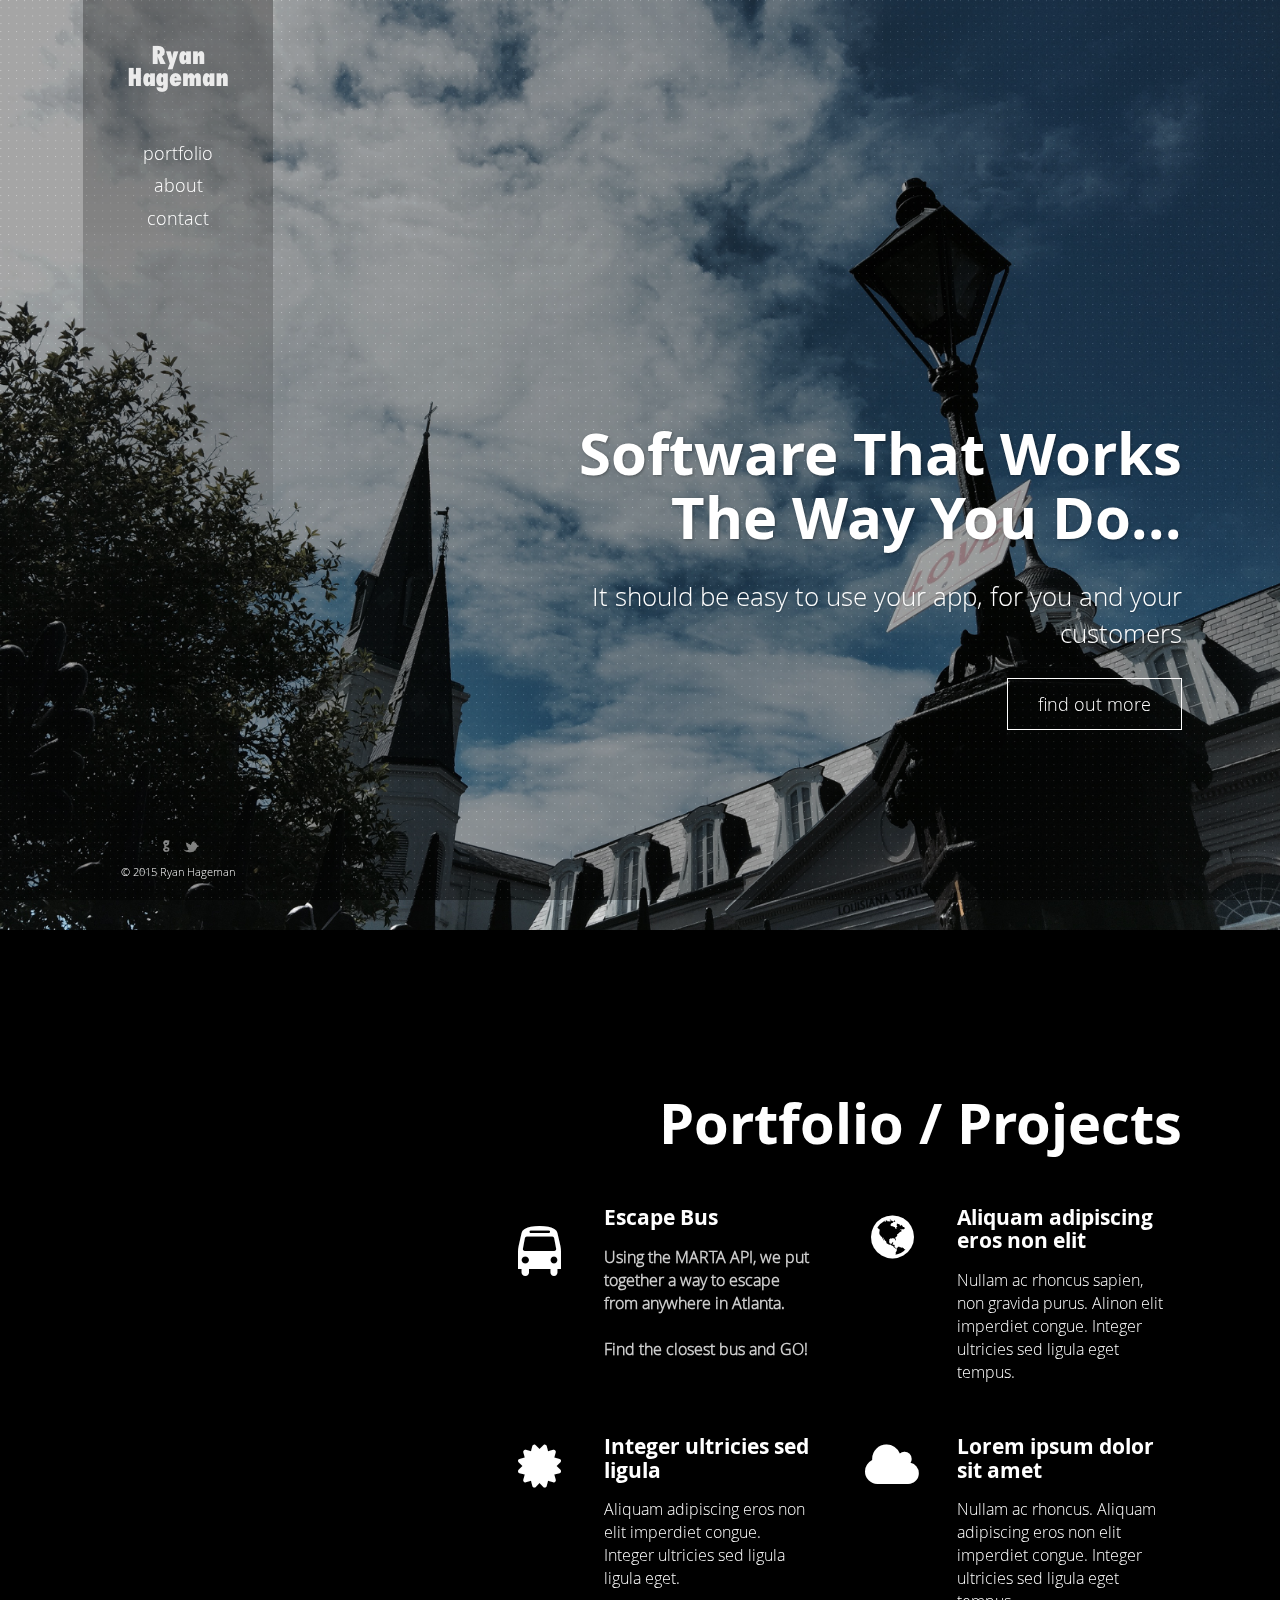
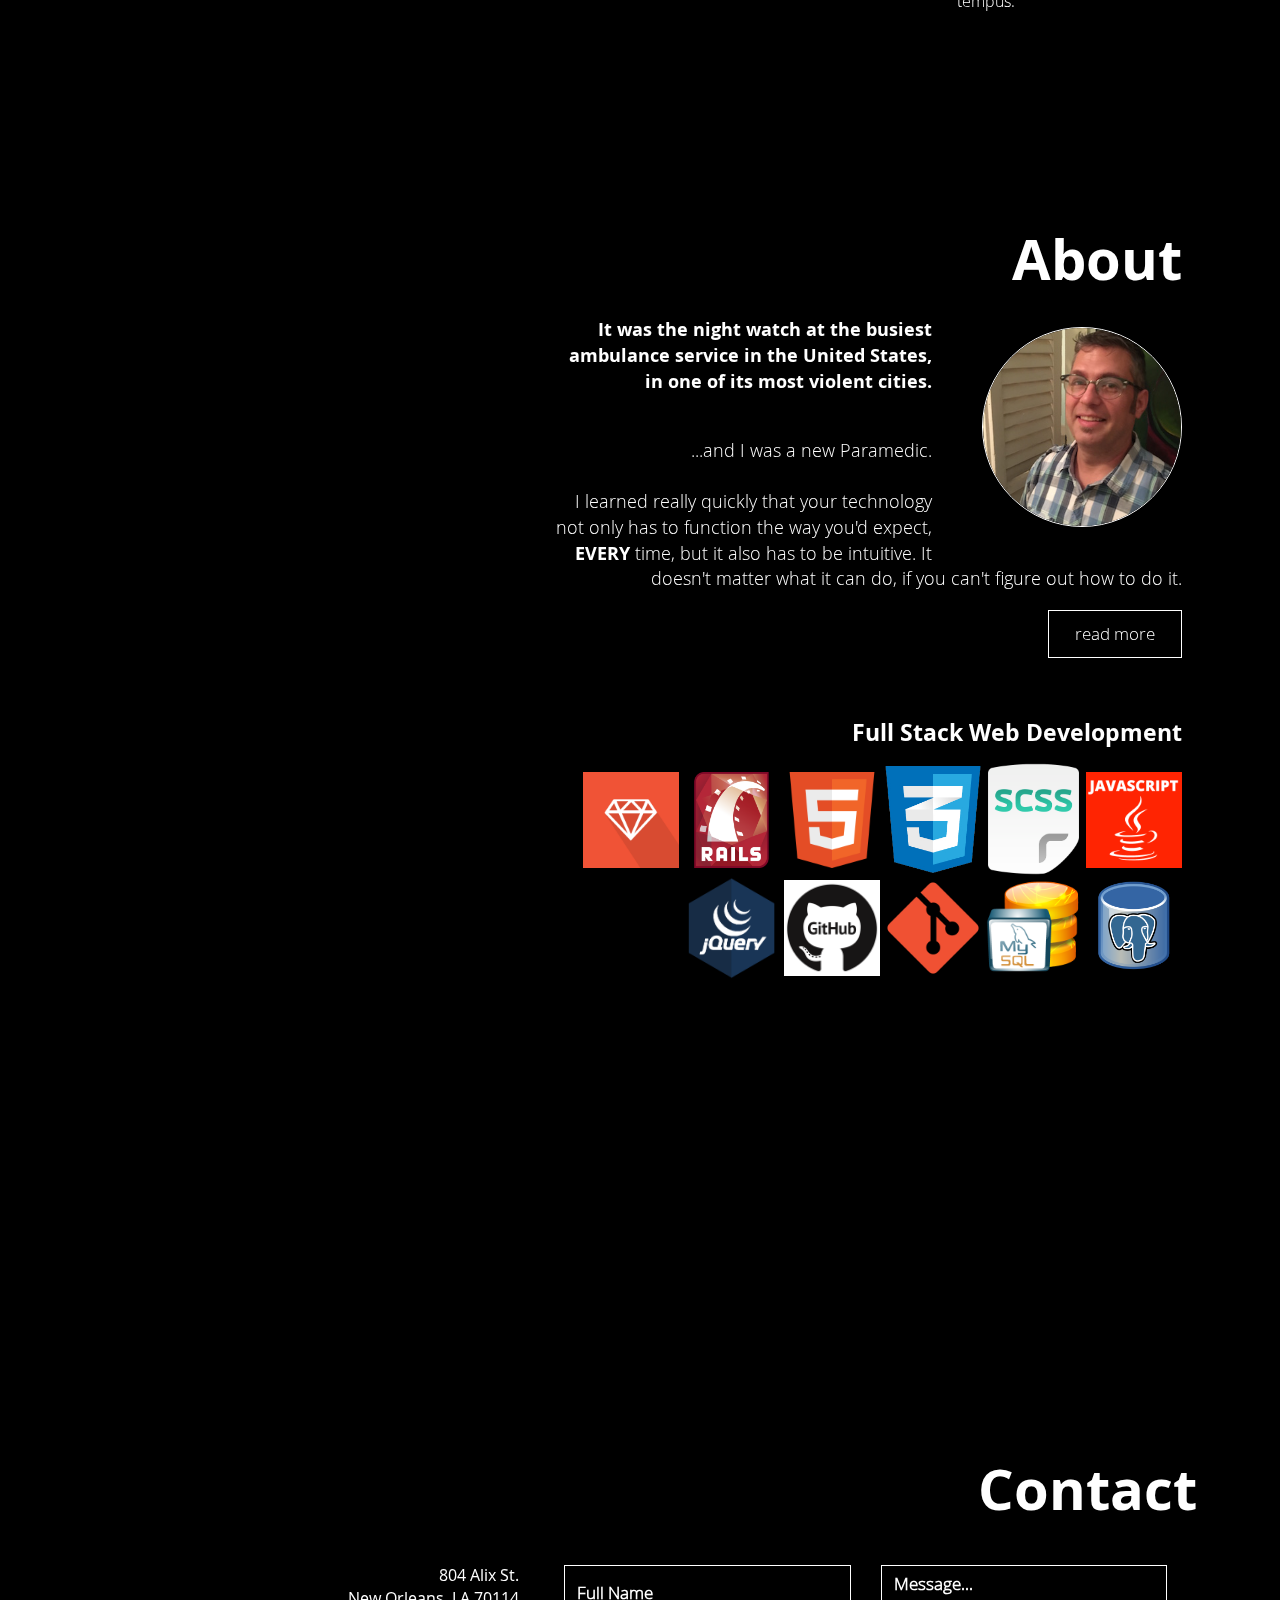
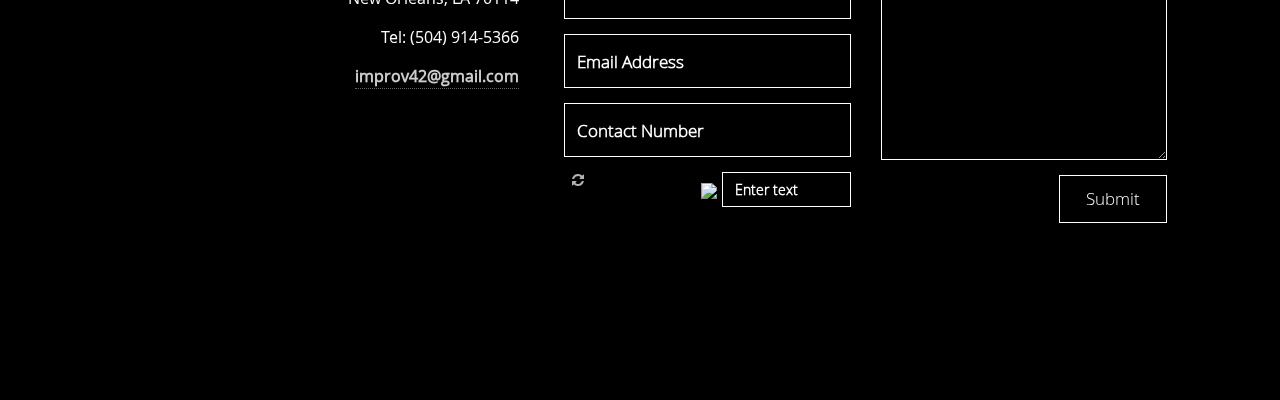
==== commit fb3fc1ef: "Update About and Projects. Add Escape Bus." ====
--- a/index.html
+++ b/index.html
@@ -78,7 +78,7 @@
 
                 <section class="feature-text">
                   <h1>Software That Works The Way You Do...</h1>
-                  <p>This is where I'll write something to make people feel like they're in the right place.</p>
+                  <p>It should be easy to use your app, for you and your customers</p>
                   <p><a href="#grid" class="link-scroll btn btn-outline-inverse btn-lg">find out more</a></p>
                 </section>
 
@@ -90,7 +90,7 @@
           <div class="content-wrapper clearfix">
             <div class="col-sm-11 col-md-10 pull-right">
 
-                <h1 class="section-title">Projects</h1>
+                <h1 class="section-title">Portfolio / Projects</h1>
 
                 <!-- grid -->
                 <section class="grid row clearfix clearfix-for-2cols">
@@ -98,11 +98,13 @@
                   <!-- grid item -->
                   <div class="grid-item col-md-6">
                     <div class="item-content clearfix">
-                      <span class="icon fa fa-area-chart"></span>
-                      <div class="text-content">
-                        <h5>Lorem ipsum dolor sit amet</h5>
-                        <p>Nullam ac rhoncus sapien, non gravida purus. Aliquam adipiscing eros non elit imperdiet congue. Integer ultricies.</p>
-                      </div>
+                      <a href="http://gentle-retreat.herokuapp.com" target="_blank">
+                        <span class="icon fa fa-bus"></span>
+                        <div class="text-content">
+                          <h5>Escape Bus</h5>
+                          <p>Using the MARTA API, we put together a way to escape from anywhere in Atlanta.<br><br>Find the closest bus and GO!</p>
+                        </div>
+                      </a>
                     </div><!-- end: .item-content -->
                   </div><!-- end: .grid-item -->
 
@@ -161,6 +163,25 @@
                   </p>
 
                 <p><a href="" onclick="populate_and_open_modal(event, 'modal-content-1');" class="btn btn-outline-inverse btn-sm">read more</a></p>
+
+                <p>
+                  <br>
+                  <h5>Full Stack Web Development</h5>
+                </p>
+
+                <ul class="list-inline list-unstyled pull-right text-right">
+                  <img src="assets/images/other_images/ruby.png" alt="Ruby" class="img-responsive full-stack" data-toggle="tooltip" title="Ruby" >
+                  <img src="assets/images/other_images/rails.png" alt="Rails" class="img-responsive full-stack" data-toggle="tooltip" title="Ruby on Rails" >
+                  <img src="assets/images/other_images/html.png" alt="HTML 5" class="img-responsive full-stack" data-toggle="tooltip" title="HTML 5" >
+                  <img src="assets/images/other_images/css.png" alt="CSS" class="img-responsive full-stack" data-toggle="tooltip" title="CSS" >
+                  <img src="assets/images/other_images/scss.png" alt="SCSS" class="img-responsive full-stack" data-toggle="tooltip" title="scss / sass" >
+                  <img src="assets/images/other_images/javascript.png" alt="JavaScript" class="img-responsive full-stack" data-toggle="tooltip" title="JavaScript">
+                  <img src="assets/images/other_images/jquery.png" alt="JQuery" class="img-responsive full-stack" data-toggle="tooltip" title="JQuery" >
+                  <img src="assets/images/other_images/github.gif" alt="GitHub" class="img-responsive full-stack" data-toggle="tooltip" title="GitHub" >
+                  <img src="assets/images/other_images/git.png" alt="Git" class="img-responsive full-stack" data-toggle="tooltip" title="Git" >
+                  <img src="assets/images/other_images/mysql.png" alt="MySQL" class="img-responsive full-stack" data-toggle="tooltip" title="MySQL" >
+                  <img src="assets/images/other_images/postgresql.png" alt="PostgreSQL" class="img-responsive full-stack" data-toggle="tooltip" title="PostgreSQL" >
+                </ul>
 
                 <div class="content-to-populate-in-modal" id="modal-content-1">
                   <h1>About</h1>
--- a/assets/css/styles.css
+++ b/assets/css/styles.css
@@ -210,7 +210,7 @@
 .tab-content > .active {
    text-align: left;
    padding: 15px;
-} 
+}
 .panel {
     -webkit-box-shadow: none;
     box-shadow: none;
@@ -266,7 +266,7 @@
 
 #left-sidebar {
     display:block;
-    background: rgba(0,0,0,0.29); 
+    background: rgba(0,0,0,0.29);
 }
 
     @media (min-width: 768px) {
@@ -275,26 +275,26 @@
             height:100%;
             position: fixed;
             top:0;
-            left:3%;  
+            left:3%;
             width:13%;
             max-width:150px;
-            min-width:150px; 
+            min-width:150px;
             background: -moz-linear-gradient(top,  rgba(0,0,0,0.29) 0%, rgba(0,0,0,0) 78%, rgba(0,0,0,0) 100%);
             background: -webkit-gradient(linear, left top, left bottom, color-stop(0%,rgba(0,0,0,0.29)), color-stop(78%,rgba(0,0,0,0)), color-stop(100%,rgba(0,0,0,0)));
             background: -webkit-linear-gradient(top,  rgba(0,0,0,0.29) 0%,rgba(0,0,0,0) 78%,rgba(0,0,0,0) 100%);
             background: -o-linear-gradient(top,  rgba(0,0,0,0.29) 0%,rgba(0,0,0,0) 78%,rgba(0,0,0,0) 100%);
             background: -ms-linear-gradient(top,  rgba(0,0,0,0.29) 0%,rgba(0,0,0,0) 78%,rgba(0,0,0,0) 100%);
             background: linear-gradient(to bottom,  rgba(0,0,0,0.29) 0%,rgba(0,0,0,0) 78%,rgba(0,0,0,0) 100%);
-            filter: progid:DXImageTransform.Microsoft.gradient( startColorstr='#4a000000', endColorstr='#00000000',GradientType=0 ); 
+            filter: progid:DXImageTransform.Microsoft.gradient( startColorstr='#4a000000', endColorstr='#00000000',GradientType=0 );
         }
     }
     @media (min-width: 992px) {
         #left-sidebar {
             /* any change has to be replicated in #footer below */
-            left:6.5%;  
+            left:6.5%;
             width:13%;
             max-width:205px;
-            min-width:190px; 
+            min-width:190px;
         }
     }
     @media (min-width: 1200px) {
@@ -346,7 +346,7 @@
     background: rgba(0,0,0,0.2);
     cursor:pointer;
     -webkit-transition: all 0.4s;
-    transition: all 0.4s; 
+    transition: all 0.4s;
 }
 
 #left-sidebar #mobile-menu-icon span {
@@ -357,7 +357,7 @@
     display: block;
     margin:0 auto;
     -webkit-transition: all 0.4s;
-    transition: all 0.4s;  
+    transition: all 0.4s;
 }
 
 #left-sidebar #mobile-menu-icon:hover,
@@ -412,18 +412,18 @@
             margin:8px 0;
             background:none;
             font-size:0.9em;
-            line-height:1;            
-        } 
+            line-height:1;
+        }
         #left-sidebar #main-menu > li.menu-item > a,
         #left-sidebar #main-menu > li.menu-item > span {
             padding:7px 10px;
-        }             
+        }
     }
     @media (min-width: 992px) {
         #left-sidebar #main-menu {
             margin:12px 0;
             font-size:1.02em;
-            line-height:1;              
+            line-height:1;
         }
     }
     @media (min-width: 1200px) {
@@ -437,10 +437,10 @@
 
 #footer {
     display:block;
-    background: rgba(0,0,0,0.29); 
+    background: rgba(0,0,0,0.29);
     padding:15px 5px;
     text-align: center;
-    font-size:0.6em;    
+    font-size:0.6em;
 }
 
 #go-to-top {
@@ -455,7 +455,7 @@
     opacity: 0;
     filter: alpha(opacity=0);
     -webkit-transition: all 0.4s;
-    transition: all 0.4s;  
+    transition: all 0.4s;
 }
 #go-to-top.active {
     cursor: pointer;
@@ -473,7 +473,7 @@
     width: 40px;
     text-align: center;
     font-size:18px;
-    color:#fff; 
+    color:#fff;
 }
 
 /* Social Icons */
@@ -491,13 +491,13 @@
 }
 #footer .social-icons li a {
     -webkit-transition: all 0.4s;
-    transition: all 0.4s; 
+    transition: all 0.4s;
     opacity: 0.5;
-    filter: alpha(opacity=50); 
+    filter: alpha(opacity=50);
 }
 #footer .social-icons li a:hover {
     opacity: 1;
-    filter: alpha(opacity=100); 
+    filter: alpha(opacity=100);
 }
 #footer .social-icons li img {
     width:18px !important;
@@ -527,10 +527,10 @@
     @media (min-width: 992px) {
         #footer {
             /* have to match with #left-sidebar rules above */
-            left:6.5%;  
+            left:6.5%;
             max-width:205px;
-            min-width:190px; 
-        }   
+            min-width:190px;
+        }
     }
     @media (min-width: 1200px) {
 
@@ -576,7 +576,7 @@
 
 #main-content .section-wrapper {
     display:block;
-    position: relative;        
+    position: relative;
 }
 
 #main-content .section-wrapper.modified-height {
@@ -611,7 +611,7 @@
     text-shadow: 1px 1px 2px rgba(0, 0, 0, 0.18);
     padding:65px 0 95px 0;
     background: url(../images/theme_images/mobile_section_divider.png) no-repeat center bottom;
-    background-size:35% auto;            
+    background-size:35% auto;
 }
 
 #main-content .section-wrapper.modified-height .content-wrapper {
@@ -632,19 +632,19 @@
             background:none;
         }
         #main-content .section-wrapper .content-wrapper:first-of-type { padding-top:0; }
-        #main-content .section-wrapper .content-wrapper:last-of-type { padding-bottom:0; } 
+        #main-content .section-wrapper .content-wrapper:last-of-type { padding-bottom:0; }
 
         #main-content .section-wrapper .content-wrapper.mid-vertical-positioning {
             min-height: 60%;
-        }     
+        }
     }
     @media (min-width: 992px) {
-        #main-content .section-wrapper .content-wrapper { 
+        #main-content .section-wrapper .content-wrapper {
         }
     }
     @media (min-width: 1200px) {
 
-    }    
+    }
 
 /* General Heading Styles */
 
@@ -707,25 +707,25 @@
         h3 { font-size:2em; }
         h4 { font-size:1.6em; }
         h5 { font-size:1.3em; }
-        h6 { font-size:1.1em; }        
+        h6 { font-size:1.1em; }
     }
     @media (min-width: 1200px) {
 
-    } 
+    }
 
 #main-content .btn-lg {
    font-size:0.9em;
-   padding:13px 30px; 
+   padding:13px 30px;
 }
 
 #main-content .btn-sm {
    font-size:0.73em;
-   padding:10px 26px; 
+   padding:10px 26px;
 }
 
 #main-content .btn-xs {
    font-size:0.65em;
-   padding:6px 18px; 
+   padding:6px 18px;
 }
 
     @media (min-width: 768px) {
@@ -740,7 +740,7 @@
     }
     @media (min-width: 1200px) {
 
-    }    
+    }
 
 /* feature text (larger) styles */
 #main-content .feature-text {
@@ -758,14 +758,14 @@
         #main-content .feature-text h6 { font-size:1.1em; }
         #main-content .feature-text .btn-lg { font-size:0.7em; }
         #main-content .feature-text .btn-sm { font-size:0.58em; }
-        #main-content .feature-text .btn-xs { font-size:0.43em; }        
+        #main-content .feature-text .btn-xs { font-size:0.43em; }
     }
     @media (min-width: 992px) {
-        #main-content .feature-text { font-size:1.44em; }   
+        #main-content .feature-text { font-size:1.44em; }
     }
     @media (min-width: 1200px) {
 
-    } 
+    }
 
 /* -------------- GRID ----------------- */
 
@@ -782,9 +782,9 @@
     display:block;
     position: relative;
     padding-top:15px;
-    padding-bottom:15px; 
-    border-bottom:1px solid rgba(255,255,255,0.2); 
-    text-align: left;  
+    padding-bottom:15px;
+    border-bottom:1px solid rgba(255,255,255,0.2);
+    text-align: left;
 }
 #main-content .grid > li:last-child,
 #main-content .grid .grid-item:last-of-type { border-bottom:none; }
@@ -801,8 +801,8 @@
     position: relative;
     width:16%;
     height:auto;
-    float:left; 
-    padding:10px 2%; 
+    float:left;
+    padding:10px 2%;
 }
 #main-content .grid .icon.glyphicon,
 #main-content .grid .icon.fa {
@@ -822,33 +822,33 @@
         #main-content .grid > li,
         #main-content .grid .grid-item {
             padding-top:10px;
-            padding-bottom:10px; 
-            border-bottom:none;   
-        }
-
-        #main-content .grid .icon { 
-            padding:10px 0; 
-        }  
+            padding-bottom:10px;
+            border-bottom:none;
+        }
+
+        #main-content .grid .icon {
+            padding:10px 0;
+        }
         #main-content .grid .icon.glyphicon,
         #main-content .grid .icon.fa {
-            font-size:2.9em; 
-            padding:20px 0; 
-        }      
+            font-size:2.9em;
+            padding:20px 0;
+        }
     }
     @media (min-width: 992px) {
-        #main-content .grid .icon { 
+        #main-content .grid .icon {
             width:26%;
-            padding:10px 2%; 
+            padding:10px 2%;
         }
         #main-content .grid .icon.glyphicon,
         #main-content .grid .icon.fa {
-            font-size:3.1em;  
+            font-size:3.1em;
             width:30%;
         }
 
         #main-content .grid .text-content {
             padding-left:35%;
-        }         
+        }
     }
     @media (min-width: 1200px) {
 
@@ -866,7 +866,7 @@
     display:block;
     position: relative;
     margin-top:5px;
-    margin-bottom:5px; 
+    margin-bottom:5px;
     padding-right:5px;
     padding-left:5px;
     height:150px;
@@ -886,7 +886,7 @@
     transition: all 0.4s;
     -webkit-box-shadow: 1px 1px 5px 0px rgba(0, 0, 0, 0.16);
     -moz-box-shadow:    1px 1px 5px 0px rgba(0, 0, 0, 0.16);
-    box-shadow:         1px 1px 5px 0px rgba(0, 0, 0, 0.16);    
+    box-shadow:         1px 1px 5px 0px rgba(0, 0, 0, 0.16);
 }
 
 #main-content .projects-grid > li > .item-content:hover,
@@ -905,7 +905,7 @@
     position: absolute;
     top:0;
     left:50%;
-    margin-left:-50%; 
+    margin-left:-50%;
     z-index:0;
     border:none;
     opacity: 0.65;
@@ -919,7 +919,7 @@
     height:100%;
     position: absolute;
     bottom:50%;
-    left:0; 
+    left:0;
     z-index:1;
     opacity: 0;
     background:#fff;
@@ -960,28 +960,28 @@
         #main-content .projects-grid .grid-item {
             height:115px;
             margin-top:10px;
-            margin-bottom:10px; 
+            margin-bottom:10px;
             padding-right:10px;
-            padding-left:10px;            
-        }   
+            padding-left:10px;
+        }
     }
     @media (min-width: 992px) {
         #main-content .projects-grid > li,
         #main-content .projects-grid .grid-item {
             height:145px;
             font-size:1em;
-        }    
+        }
         #main-content .projects-grid > li > .item-content .overlay .title,
         #main-content .projects-grid .grid-item .item-content .overlay .title {
             bottom:10%;
-        }      
+        }
     }
     @media (min-width: 1200px) {
         #main-content .projects-grid > li,
         #main-content .projects-grid .grid-item {
             height:145px;
             font-size:1.05em;
-        }   
+        }
     }
 
 
@@ -1006,7 +1006,7 @@
     text-align: left;
     -webkit-box-shadow: none;
     -moz-box-shadow:    none;
-    box-shadow:         none; 
+    box-shadow:         none;
     outline:none;
     text-decoration: none;
     -webkit-transition: all 0.4s;
@@ -1115,18 +1115,18 @@
         }
         #main-content .feature-columns .feature-col .thumbnail .caption {
             padding:12px;
-        }        
+        }
     }
     @media (min-width: 992px) {
         #main-content .feature-columns .feature-col .thumbnail {
             text-align: left;
-        } 
+        }
         #main-content .feature-columns .feature-col .thumbnail .caption {
             padding:13px 17px 15px 17px;
-        }         
+        }
     }
     @media (min-width: 1200px) {
- 
+
     }
 
 /* -------------- CONTACT FORM ----------------- */
@@ -1147,14 +1147,14 @@
     border-color:#fff;
     -webkit-border-radius: 0;
     -moz-border-radius: 0;
-    border-radius: 0;  
+    border-radius: 0;
     color:#fff;
     height:34px;
     -webkit-box-shadow: none;
     -moz-box-shadow:    none;
-    box-shadow:         none; 
-    -webkit-transition: all 0.4s;
-    transition: all 0.4s;   
+    box-shadow:         none;
+    -webkit-transition: all 0.4s;
+    transition: all 0.4s;
 }
 
 .form-style input.text-field::-webkit-input-placeholder,
@@ -1172,7 +1172,7 @@
     border-color:#fff;
     -webkit-box-shadow: none;
     -moz-box-shadow:    none;
-    box-shadow:         none;  
+    box-shadow:         none;
 }
 
 .form-style textarea {
@@ -1217,7 +1217,7 @@
         }
         .form-style textarea {
             height:120px;
-        }        
+        }
     }
     @media (min-width: 992px) {
         .form-style input.text-field,
@@ -1227,9 +1227,9 @@
         }
         .form-style textarea {
             height:195px;
-        }  
-    }
-    @media (min-width: 1200px) {  
+        }
+    }
+    @media (min-width: 1200px) {
     }
 
 /* Placeholder Styling */
@@ -1238,26 +1238,26 @@
     color: #fff !important;
     font-weight: bold;
     -webkit-transition: all 0.4s;
-    transition: all 0.4s;       
+    transition: all 0.4s;
 }
 *:-moz-placeholder {
     color: #fff !important;
     font-weight: bold;
     -webkit-transition: all 0.4s;
-    transition: all 0.4s;       
+    transition: all 0.4s;
 }
 *::-moz-placeholder {
     color: #fff !important;
     font-weight: bold;
     -webkit-transition: all 0.4s;
-    transition: all 0.4s;       
+    transition: all 0.4s;
 }
 *:-ms-input-placeholder {
     color: #fff !important;
     font-weight: bold;
     -webkit-transition: all 0.4s;
-    transition: all 0.4s;       
-}  
+    transition: all 0.4s;
+}
 *:focus::-webkit-input-placeholder {
     color: #444444 !important;
 }
@@ -1269,7 +1269,7 @@
 }
 *:focus:-ms-input-placeholder {
     color: #444444 !important;
-}  
+}
 
 .form-style #form-captcha {
     height:35px;
@@ -1280,7 +1280,7 @@
     @media (min-width: 768px) {
         .form-style #form-captcha {
             height:35px;
-        }       
+        }
     }
     @media (min-width: 992px) {
         .form-style #form-captcha {
@@ -1316,25 +1316,25 @@
 
 /* -------------- GENERAL CAROUSEL ----------------- */
 #main-content .section-wrapper.modified-height .carousel {
-    height:100%;          
+    height:100%;
 }
 
 #main-content .section-wrapper.modified-height .carousel .carousel-inner {
-    height:100%;   
+    height:100%;
 }
 #main-content .section-wrapper .carousel.with-title-indicators .carousel-inner {
-    height:100%;   
+    height:100%;
 }
 
 #main-content .carousel .carousel-inner {
     width:86%;
     margin-left:7%;
-    margin-right:7%;    
+    margin-right:7%;
 }
 
 #main-content .carousel .carousel-inner .item {
-    height:100%;  
-    text-align: center;     
+    height:100%;
+    text-align: center;
 }
 
 #main-content .carousel .carousel-inner .item .carousel-text-content {
@@ -1354,7 +1354,7 @@
     background-repeat:no-repeat;
     background-position: 50% 60px;
     -webkit-transition: all 0.4s;
-    transition: all 0.4s; 
+    transition: all 0.4s;
 }
 #main-content .carousel:hover .carousel-control {
     opacity: .3;
@@ -1364,18 +1364,18 @@
     opacity: 1;
     filter: alpha(opacity=100);
 }
-#main-content .carousel .carousel-control.left { 
-    background-image:url(../images/theme_images/carousel_arrow_left.png); 
+#main-content .carousel .carousel-control.left {
+    background-image:url(../images/theme_images/carousel_arrow_left.png);
     left: 0;
 }
-#main-content .carousel .carousel-control.left:hover { 
+#main-content .carousel .carousel-control.left:hover {
     background-position: 40% 60px;
 }
-#main-content .carousel .carousel-control.right { 
+#main-content .carousel .carousel-control.right {
     background-image:url(../images/theme_images/carousel_arrow_right.png);
-    right: 0; 
-}
-#main-content .carousel .carousel-control.right:hover { 
+    right: 0;
+}
+#main-content .carousel .carousel-control.right:hover {
     background-position: 60% 60px;
 }
 
@@ -1463,24 +1463,24 @@
     display:block;
 }
 
-    @media (min-width: 768px) { 
+    @media (min-width: 768px) {
         #main-content .carousel .carousel-inner {
             /*width:76%;
             margin-left:12%;
-            margin-right:12%; */   
+            margin-right:12%; */
         }
         #main-content .section-wrapper.modified-height .carousel.with-title-indicators .carousel-inner {
             /*height:95%;   */
-        } 
+        }
         #main-content .carousel .carousel-control {
             background-position: 50%;
             opacity: 0;
-            filter: alpha(opacity=0); 
-        }
-        #main-content .carousel .carousel-control.left:hover { 
+            filter: alpha(opacity=0);
+        }
+        #main-content .carousel .carousel-control.left:hover {
             background-position: 40% 50%;
         }
-        #main-content .carousel .carousel-control.right:hover { 
+        #main-content .carousel .carousel-control.right:hover {
             background-position: 60% 50%;
         }
         #main-content .carousel .carousel-indicators.title-indicators {
@@ -1489,54 +1489,54 @@
         #main-content .carousel .icon {
             margin:0px auto 10px auto;
             width:90px;
-        } 
+        }
         #main-content .carousel .icon.glyphicon,
         #main-content .carousel .icon.fa {
             margin:0px auto 20px auto;
             font-size:3.4em;
-        } 
+        }
         #main-content .carousel *.title {
             font-size:2em;
             line-height:1.1;
             margin:0.3em 0 0.4em 0;
-        }       
+        }
         #main-content .carousel .item p {
             line-height:1.7;
             margin:1.5em 0;
-        }          
-    }
-    @media (min-width: 992px) { 
+        }
+    }
+    @media (min-width: 992px) {
         #main-content .section-wrapper .carousel.with-title-indicators {
-            height:100%;   
-        } 
+            height:100%;
+        }
         #main-content .carousel .carousel-inner {
             width:60%;
             margin-left:20%;
-            margin-right:20%;   
-        } 
+            margin-right:20%;
+        }
 
         #main-content .section-wrapper .carousel.with-title-indicators .carousel-inner {
-            height:95%;   
-        } 
+            height:95%;
+        }
         #main-content .carousel .carousel-indicators.title-indicators {
             display:block;
         }
         #main-content .carousel .icon {
             margin:0 auto 30px auto;
             width:110px;
-        } 
+        }
         #main-content .carousel .icon.glyphicon,
         #main-content .carousel .icon.fa {
             margin:0 auto 50px auto;
             font-size:4.2em;
-        } 
+        }
         #main-content .carousel *.title {
             font-size:2.4em;
             line-height:1;
             margin:0.4em 0 0.5em 0;
-        }                
-    }
-    @media (min-width: 1200px) {  
+        }
+    }
+    @media (min-width: 1200px) {
     }
 
 /* ====================================================
@@ -1557,7 +1557,7 @@
 
 .modal-backdrop {
     border:none !important;
-    outline:none !important;    
+    outline:none !important;
 }
 
 .modal .modal-content {
@@ -1568,7 +1568,7 @@
     outline: 0;
     -webkit-box-shadow: 0 2px 40px rgba(0,0,0,0.3);
     box-shadow: 0 2px 40px rgba(0,0,0,0.3);
-    background-clip: padding-box;   
+    background-clip: padding-box;
 }
 
 .modal .close {
@@ -1600,40 +1600,40 @@
     text-align: center;
 }
 
-    @media (min-width: 768px) { 
+    @media (min-width: 768px) {
         .modal .modal-dialog {
             width: auto;
             margin: 20px;
-        }      
+        }
         .modal .close {
             top:2px;
             right:2px;
-        }          
+        }
         .modal .modal-content .modal-body {
             padding:30px 60px;
-        }      
-    }
-    @media (min-width: 992px) { 
+        }
+    }
+    @media (min-width: 992px) {
         .modal .modal-dialog {
             width: 800px;
             margin: 40px auto;
-        } 
+        }
         .modal.full-size .modal-dialog {
             width: 90%;
             margin: 40px auto;
-        }         
+        }
         .modal .close {
             top:-35px;
             right:-35px;
-        }                
+        }
         .modal .modal-content .modal-body {
             padding:55px 90px;
         }
         .modal.full-size .modal-content .modal-body {
             padding:30px 60px;
-        }                   
-    }
-    @media (min-width: 1200px) {  
+        }
+    }
+    @media (min-width: 1200px) {
     }
 
 /* ====================================================
@@ -1722,12 +1722,12 @@
     -moz-border-radius: 0;
     -ms-border-radius: 0;
     -o-border-radius: 0;
-    border-radius: 0;    
+    border-radius: 0;
 }
 
 /* ====================================================
    TABS
-   - styling inspiration and guide: 
+   - styling inspiration and guide:
    - http://tympanus.net/codrops/2014/09/02/tab-styles-inspiration/
    ==================================================== */
 
@@ -1831,7 +1831,7 @@
     transform: translate3d(0,0,0);
 }
 
-    @media (min-width: 768px) { 
+    @media (min-width: 768px) {
         .tabpanel.styled-tabs ul.nav > li > a {
             font-size:0.9em;
         }
@@ -1851,24 +1851,24 @@
             display:none;
         }
     }
-    @media (min-width: 992px) { 
+    @media (min-width: 992px) {
         .tabpanel.styled-tabs ul.nav > li > a {
             font-size:1em;
-        }  
+        }
         .tabpanel.styled-tabs ul.nav > li > a > .icon, .tabpanel.styled-tabs ul.nav[text-hidden-xs="true"] > li > a > .icon, .tabpanel.styled-tabs ul.nav[text-hidden-sm="true"] > li > a > .icon {
             margin-right: 12px;
             font-size: 1.6em;
-        }  
+        }
         .tabpanel.styled-tabs ul.nav[text-hidden-md="true"] > li > a > .icon { font-size:1.75em; margin-right:0; }
 
         .tabpanel.styled-tabs ul.nav[text-hidden-sm="true"] > li > a > span {
             display:inline;
-        }  
+        }
         .tabpanel.styled-tabs ul.nav[text-hidden-md="true"] > li > a > span {
             display:none;
-        } 
-    }
-    @media (min-width: 1200px) {  
+        }
+    }
+    @media (min-width: 1200px) {
     }
 
 .tabpanel.styled-tabs .tab-content > .tab-pane {
@@ -1877,7 +1877,7 @@
     padding-right: 0;
     text-align: center;
 }
-    @media (min-width: 768px) { 
+    @media (min-width: 768px) {
         .tabpanel.styled-tabs .tab-content > .tab-pane {
             padding-left:15px;
             padding-right:15px;
@@ -1931,13 +1931,13 @@
     height: auto !important;
 }
 
-    @media (min-width: 768px) { 
+    @media (min-width: 768px) {
         img.pull-left,
         img.pull-right {
             height:auto !important;
-            max-width:45%; 
-            margin-top:10px;          
-        } 
+            max-width:45%;
+            margin-top:10px;
+        }
         img.pull-left {
             margin-right:40px;
             margin-left:0;
@@ -1947,17 +1947,17 @@
             margin-left:40px;
             margin-right:0;
             float:right !important;
-        }       
-    }
-    @media (min-width: 992px) { 
+        }
+    }
+    @media (min-width: 992px) {
         img.pull-left {
             margin-right:50px;
         }
         img.pull-right {
             margin-left:50px;
-        }                    
-    }
-    @media (min-width: 1200px) {  
+        }
+    }
+    @media (min-width: 1200px) {
     }
 
 /* ====================================================
--- a/assets/css/custom.css
+++ b/assets/css/custom.css
@@ -2,4 +2,18 @@
 #profile-photo {
   border-radius: 100%;
   max-width: 200px;
+}
+
+a:visited {
+    text-decoration: none;
+    color: #fff;
+}
+
+a h5 {
+  color: #fff;
+}
+
+.full-stack {
+  width: 15%;
+  display: inline;
 }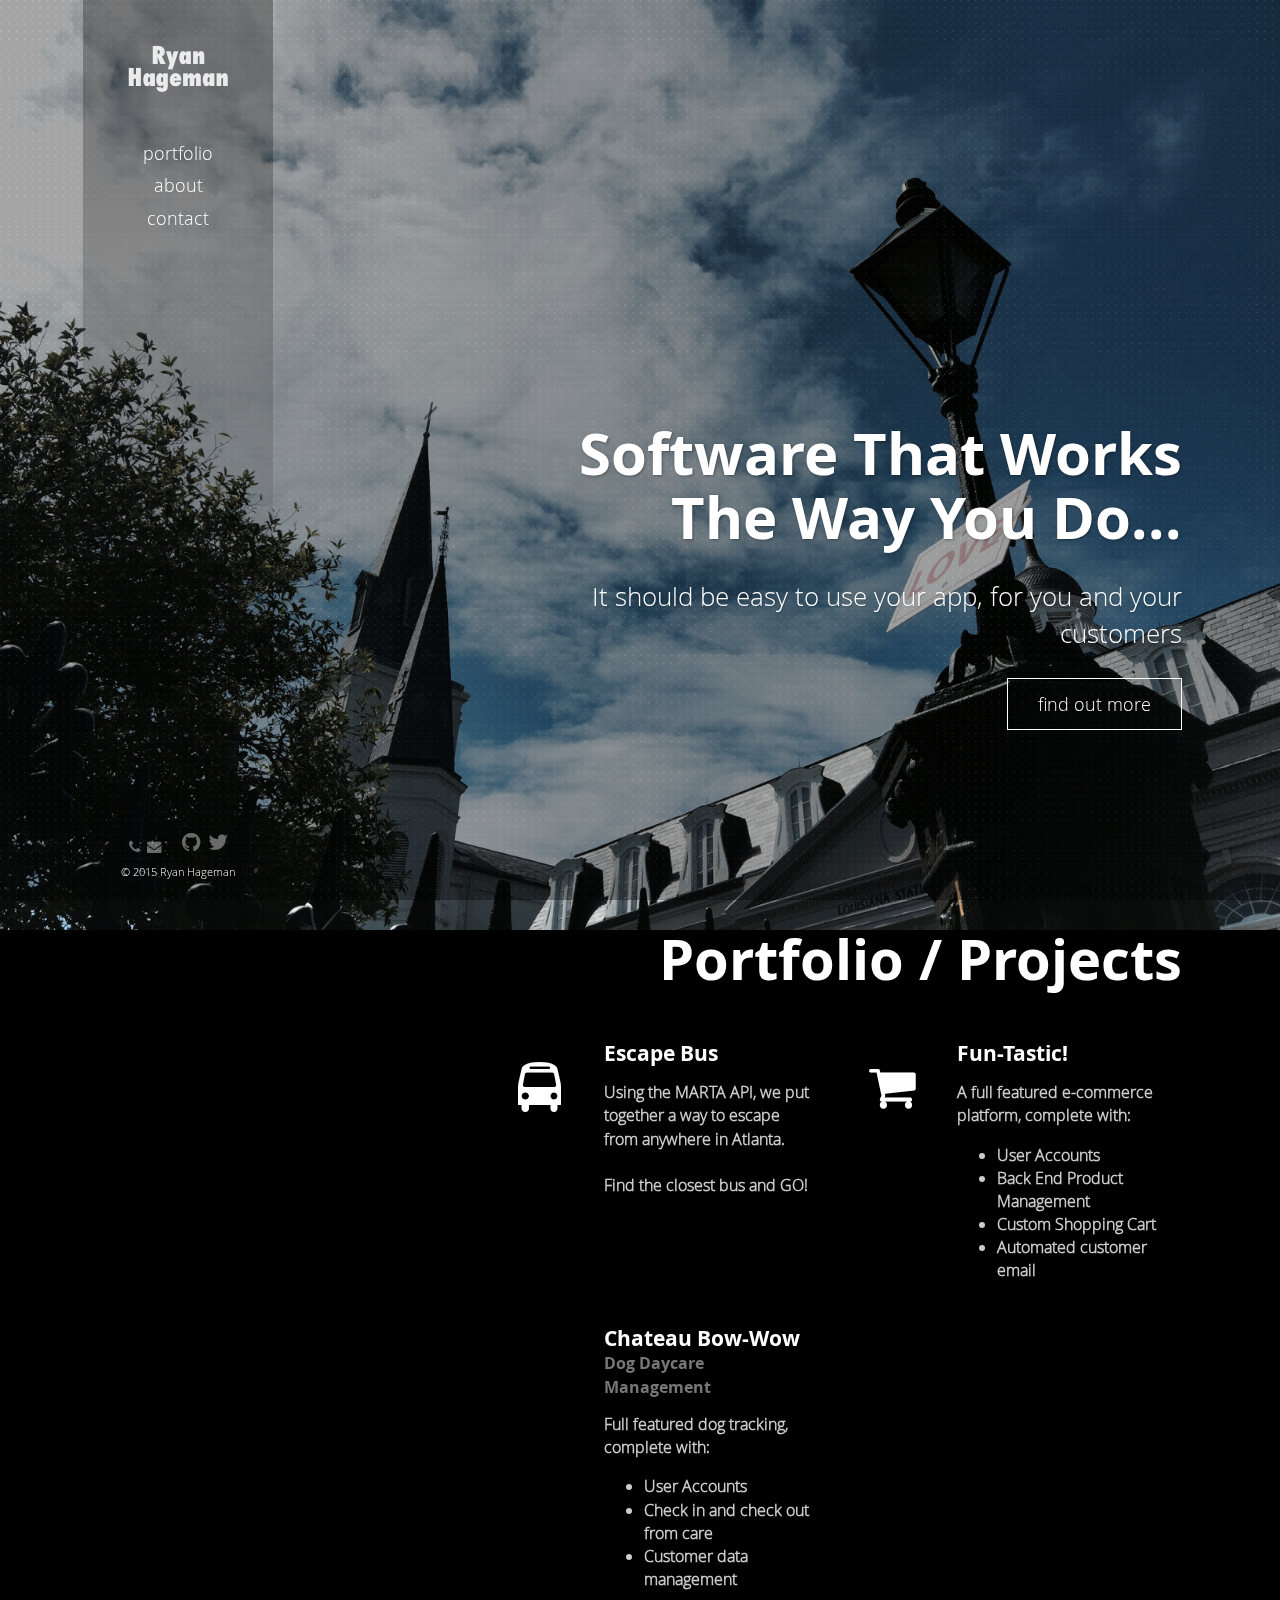
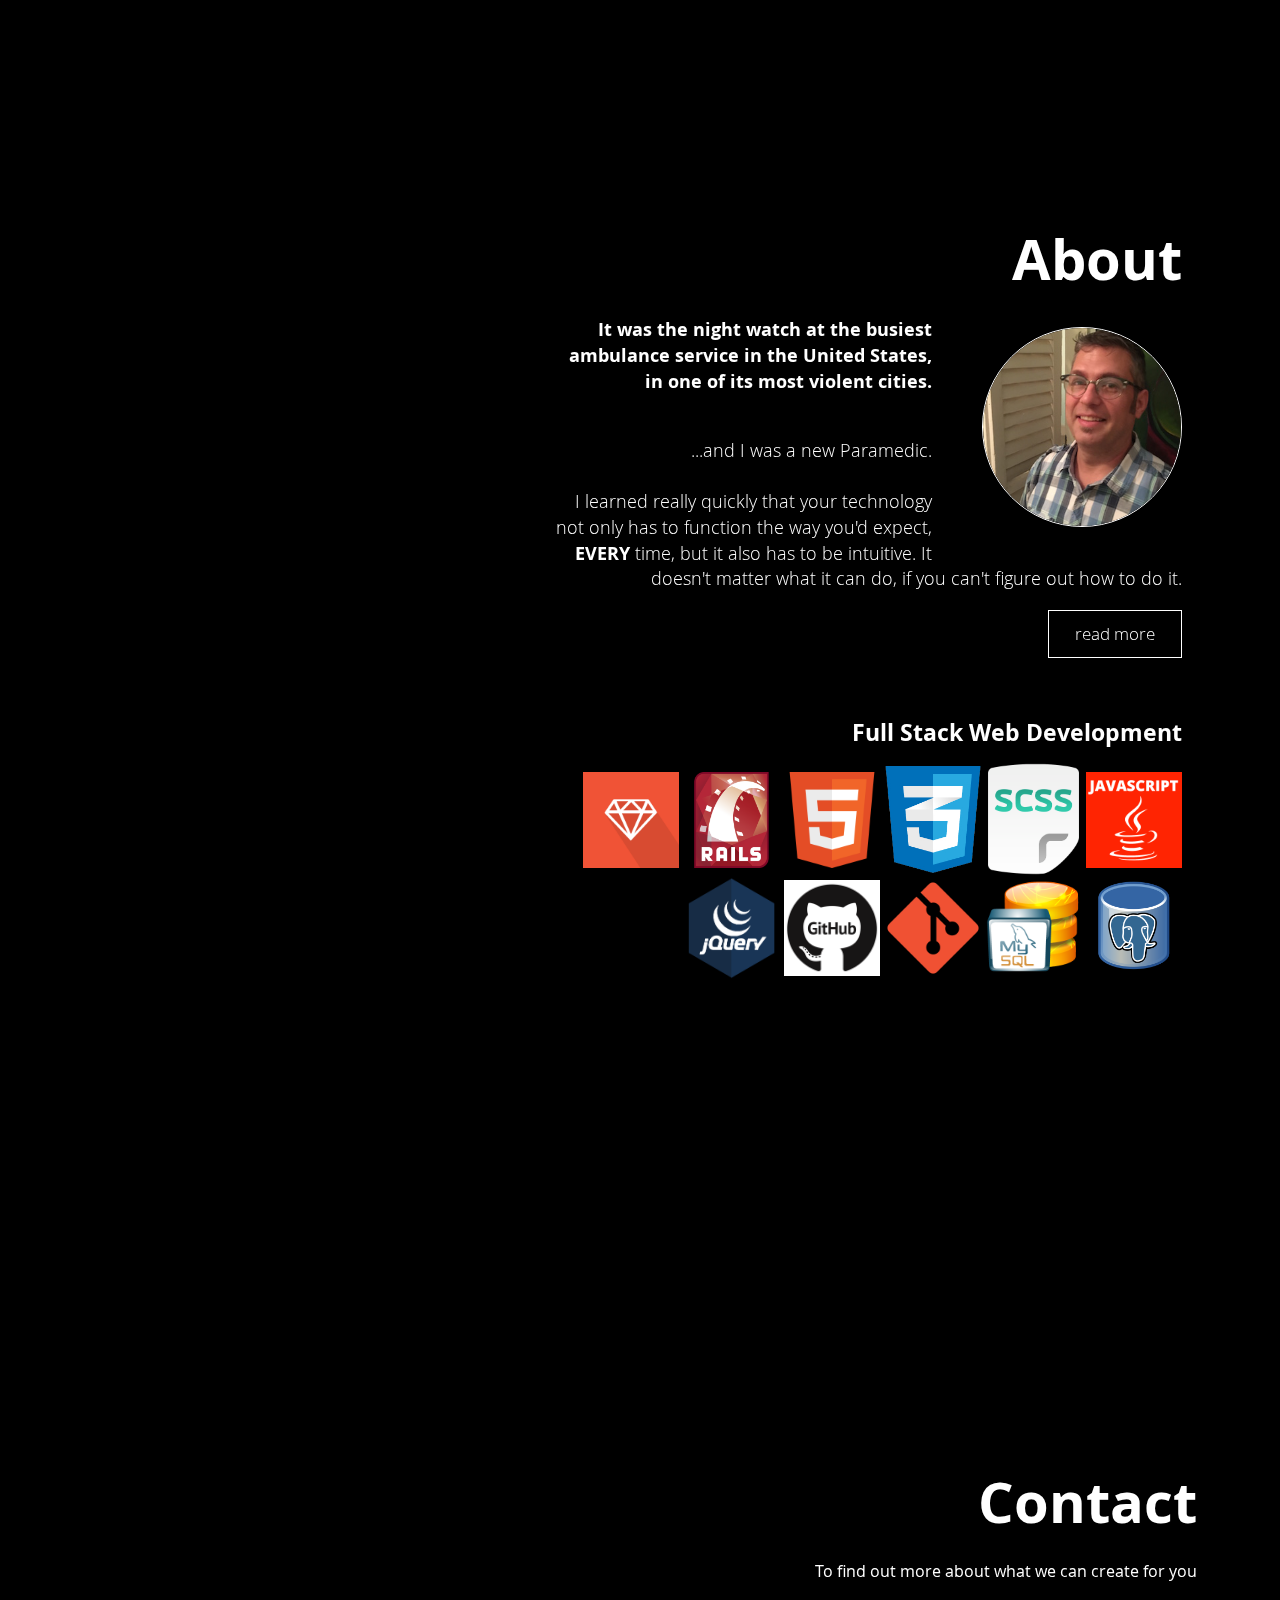
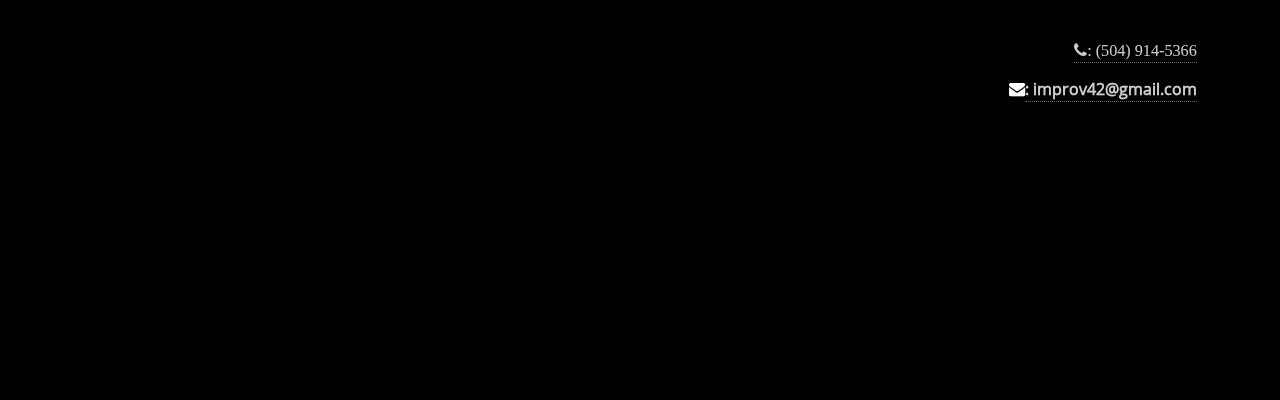
==== commit 47a4bc11: "bigger github icon" ====
--- a/index.html
+++ b/index.html
@@ -111,33 +111,37 @@
                   <!-- grid item -->
                   <div class="grid-item col-md-6">
                     <div class="item-content clearfix">
-                      <span class="icon fa fa-globe"></span>
-                      <div class="text-content">
-                        <h5>Aliquam adipiscing eros non elit</h5>
-                        <p>Nullam ac rhoncus sapien, non gravida purus. Alinon elit imperdiet congue. Integer ultricies sed ligula eget tempus.</p>
-                      </div>
+                      <a href="https://fun-tastic.herokuapp.com/" target="_blank">
+                        <span class="icon fa fa-shopping-cart"></span>
+                        <div class="text-content">
+                          <h5>Fun-Tastic!</h5>
+                          <p>A full featured e-commerce platform, complete with:</p>
+                          <ul>
+                            <li>User Accounts</li>
+                            <li>Back End Product Management</li>
+                            <li>Custom Shopping Cart</li>
+                            <li>Automated customer email</li>
+                          </ul>
+                        </div>
+                      </a>
                     </div><!-- end: .item-content -->
                   </div><!-- end: .grid-item -->
 
                   <!-- grid item -->
                   <div class="grid-item col-md-6">
                     <div class="item-content clearfix">
-                      <span class="icon fa fa-certificate"></span>
-                      <div class="text-content">
-                        <h5>Integer ultricies sed ligula</h5>
-                        <p>Aliquam adipiscing eros non elit imperdiet congue. Integer ultricies sed ligula ligula eget.</p>
-                      </div>
-                    </div><!-- end: .item-content -->
-                  </div><!-- end: .grid-item -->
-
-                  <!-- grid item -->
-                  <div class="grid-item col-md-6">
-                    <div class="item-content clearfix">
-                      <span class="icon fa fa-cloud"></span>
-                      <div class="text-content">
-                        <h5>Lorem ipsum dolor sit amet</h5>
-                        <p>Nullam ac rhoncus. Aliquam adipiscing eros non elit imperdiet congue. Integer ultricies sed ligula eget tempus.</p>
-                      </div>
+                      <a href="https://chateau-bow-wow.herokuapp.com/" target="_blank">
+                        <span class="icon fa fa-fort-awesome"></span>
+                        <div class="text-content">
+                          <h5>Chateau Bow-Wow<br><small>Dog Daycare Management</small></h5>
+                          <p>Full featured dog tracking, complete with:</p>
+                          <ul>
+                            <li>User Accounts</li>
+                            <li>Check in and check out from care</li>
+                            <li>Customer data management</li>
+                          </ul>
+                        </div>
+                      </a>
                     </div><!-- end: .item-content -->
                   </div><!-- end: .grid-item -->
 
@@ -232,51 +236,20 @@
               <h1 class="section-title">Contact</h1>
 
                 <!-- CONTACT DETAILS -->
-                <div class="contact-details col-sm-5 col-md-3">
-                  <p>804 Alix St.<br/>New Orleans, LA 70114</p>
-                  <p>Tel: (504) 914-5366</p>
-                  <p><a href="mailto:improv42@gmail.com">improv42@gmail.com</a></p>
+                <div class="contact-details">
+                  <p>To find out more about what we can create for you</p>
+                  <br>
+                  <p><a href="tel:+15049145366"><i class="fa fa-phone">: (504) 914-5366</i></a></p>
+                  <p><i class="fa fa-envelope"><a href="mailto:improv42@gmail.com">: improv42@gmail.com</a></i></p>
+                  <br>
+                  <br>
+                  <br>
+                  <br>
+                  <br>
+                  <br>
                 </div>
                 <!-- END: CONTACT DETAILS -->
 
-                <!-- CONTACT FORM -->
-                <div class="col-sm-7 col-md-9">
-                  <!-- IMPORTANT: change the email address at the top of the assets/php/mail.php file to the email address that you want this form to send to -->
-                  <form class="form-style validate-form clearfix" action="assets/php/mail.php" method="POST" role="form">
-
-                    <!-- form left col -->
-                    <div class="col-md-6">
-                      <div class="form-group">
-                        <input type="text" class="text-field form-control validate-field required" data-validation-type="string" id="form-name" placeholder="Full Name" name="name">
-                      </div>
-                      <div class="form-group">
-                        <input type="email" class="text-field form-control validate-field required" data-validation-type="email" id="form-email" placeholder="Email Address" name="email">
-                      </div>
-                      <div class="form-group">
-                        <input type="tel" class="text-field form-control validate-field phone" data-validation-type="phone" id="form-contact-number" placeholder="Contact Number" name="contact_number">
-                      </div>
-                      <div class="form-group text-right">
-                        <img id="form-captcha-img" src="assets/php/form_captcha/captcha_img.php">
-                        <input type="text" class="text-field form-control validate-field required" data-validation-type="captcha" id="form-captcha" placeholder="Enter text" name="captcha">
-                        <span id="form-captcha-refresh" class="fa fa-refresh" title="Reload"></span>
-                      </div>
-                    </div><!-- end: form left col -->
-
-                    <!-- form right col -->
-                    <div class="col-md-6">
-                      <div class="form-group">
-                        <textarea placeholder="Message..." class="form-control validate-field required" name="message"></textarea>
-                      </div>
-                      <div class="form-group">
-                        <img src="assets/images/theme_images/loader-form.GIF" class="form-loader">
-                        <button type="submit" class="btn btn-sm btn-outline-inverse">Submit</button>
-                      </div>
-                      <div class="form-group form-general-error-container"></div>
-                    </div><!-- end: form right col -->
-
-                  </form>
-                </div><!-- end: CONTACT FORM -->
-
           </div><!-- .content-wrapper -->
         </article><!-- .section-wrapper -->
 
@@ -289,8 +262,12 @@
         <div id="go-to-top" onclick="scroll_to_top();"><span class="icon glyphicon glyphicon-chevron-up"></span></div>
 
         <ul class="social-icons">
-          <li><a href="https://github.com/improv42" target="_blank" title="GitHub"><img src="assets/images/theme_images/social_icons/github.png" alt="GitHub"></a></li>
-          <li><a href="https://twitter.com/improv42" target="_blank" title="Twitter"><img src="assets/images/theme_images/social_icons/twitter.png" alt="Twitter"></a></li>
+          <li><a href="tel:+15049145366"><i class="fa fa-phone fa-lg"></i></a></li>
+          <li><a href="mailto:improv42@gmail.com"><i class="fa fa-envelope fa-lg"></i></a></li>
+          <li></li>
+          <li></li>
+          <li><a href="https://github.com/ryanhageman" target="_blank" title="GitHub"><i class="fa fa-github fa-2x"></i></a></li>
+          <li><a href="https://twitter.com/improv42" target="_blank" title="Twitter"><i class="fa fa-twitter fa-2x"></i></a></li>
         </ul>
 
         <!-- copyright text -->
